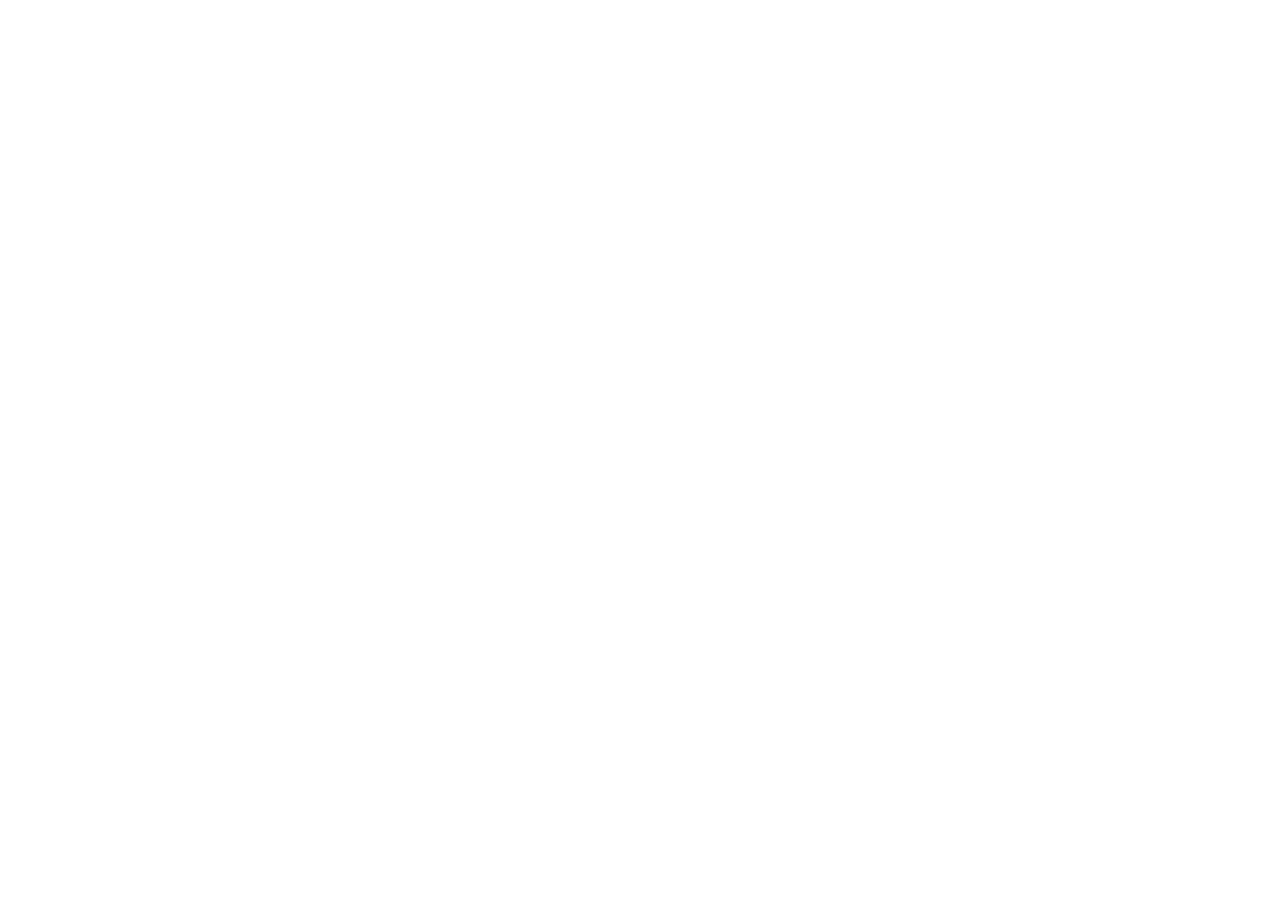
==== index.html @ 85d596b1 "initial setup" ====
<!doctype html>
<html lang="en">
  <head>
	<meta charset="UTF-8">
	<meta name="viewport" content="width=device-width, initial-scale=1, maximum-scale=1, user-scalable=no">
    <title>Landing Page</title>
	<link rel="stylesheet" href="css/bootstrap.min.css">
	<link rel="stylesheet" href="css/font-awesome.min.css">
	<link rel="stylesheet" href="css/style.css">
  </head>
  <body>


    <script src="js/jquery.min.js"></script>
    <script src="js/bootstrap.min.js"></script>
    <script src="js/custom.js"></script>
  </body>
</html>
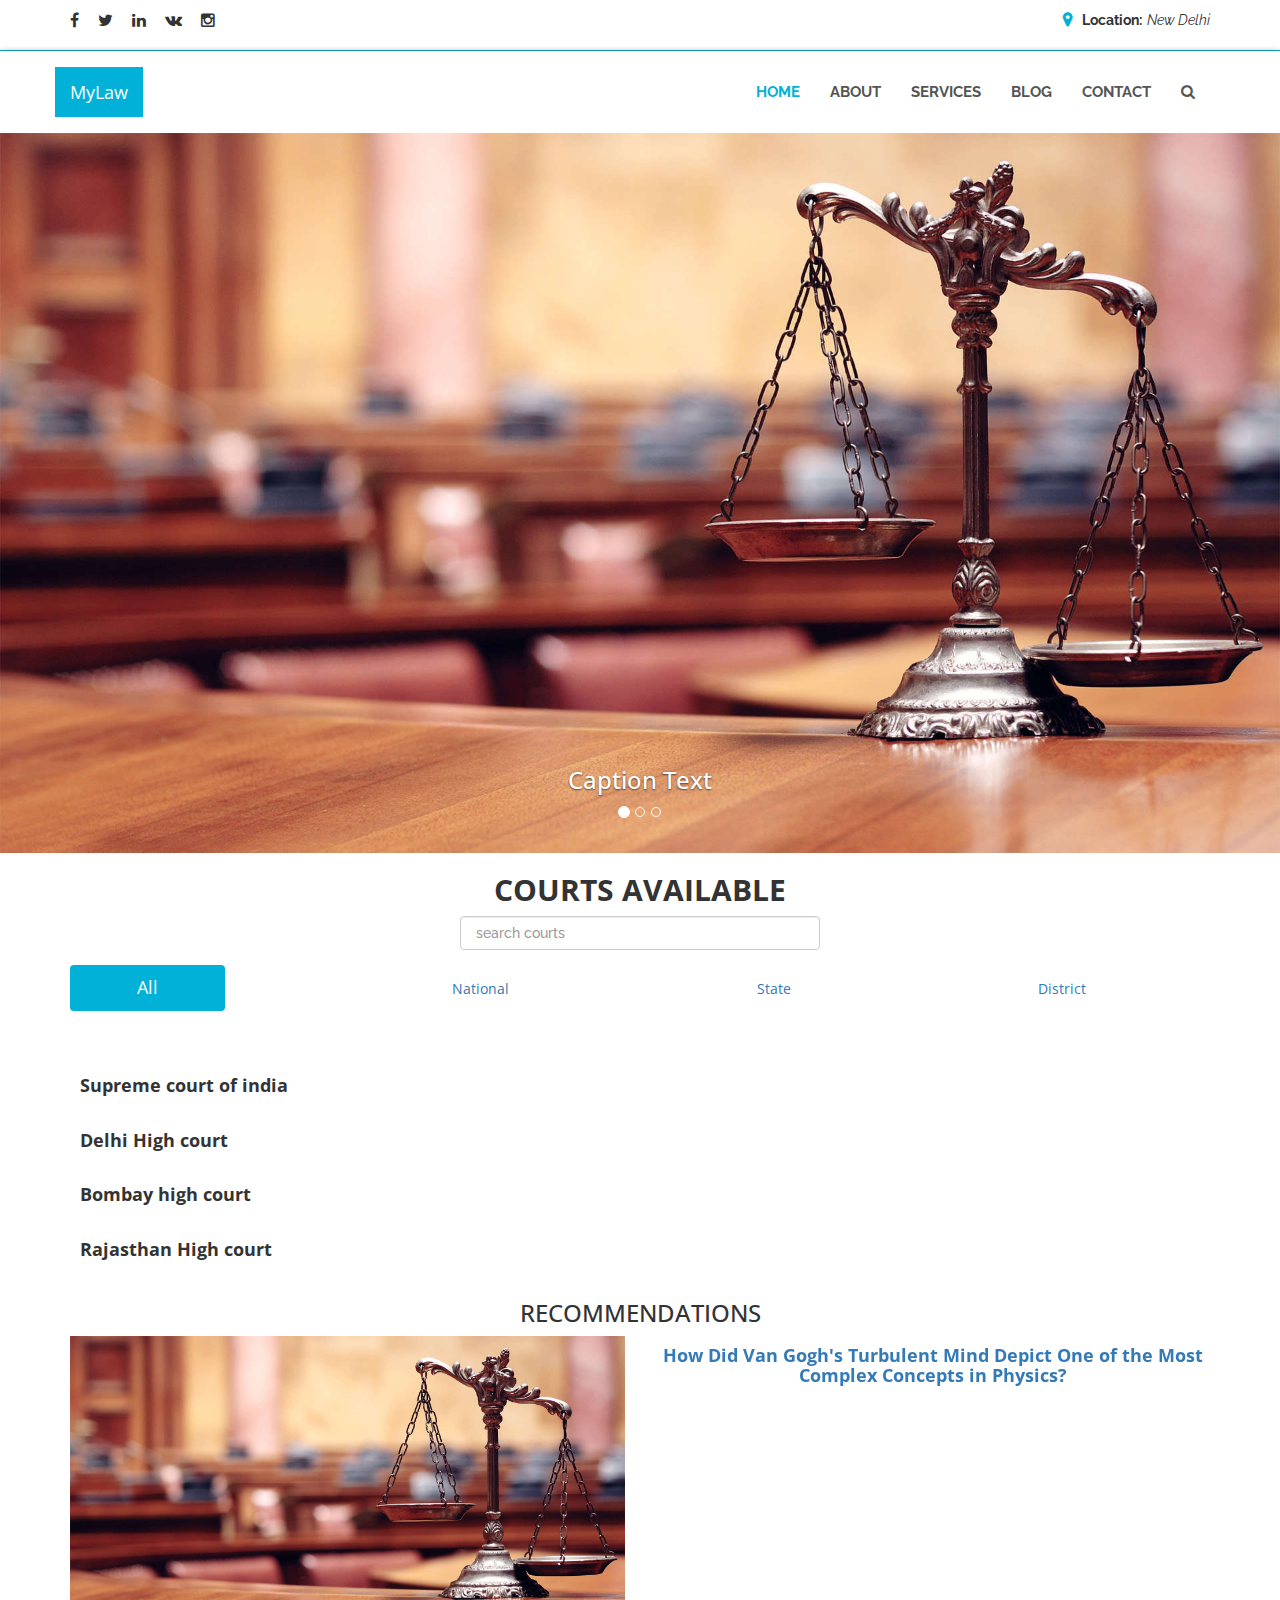
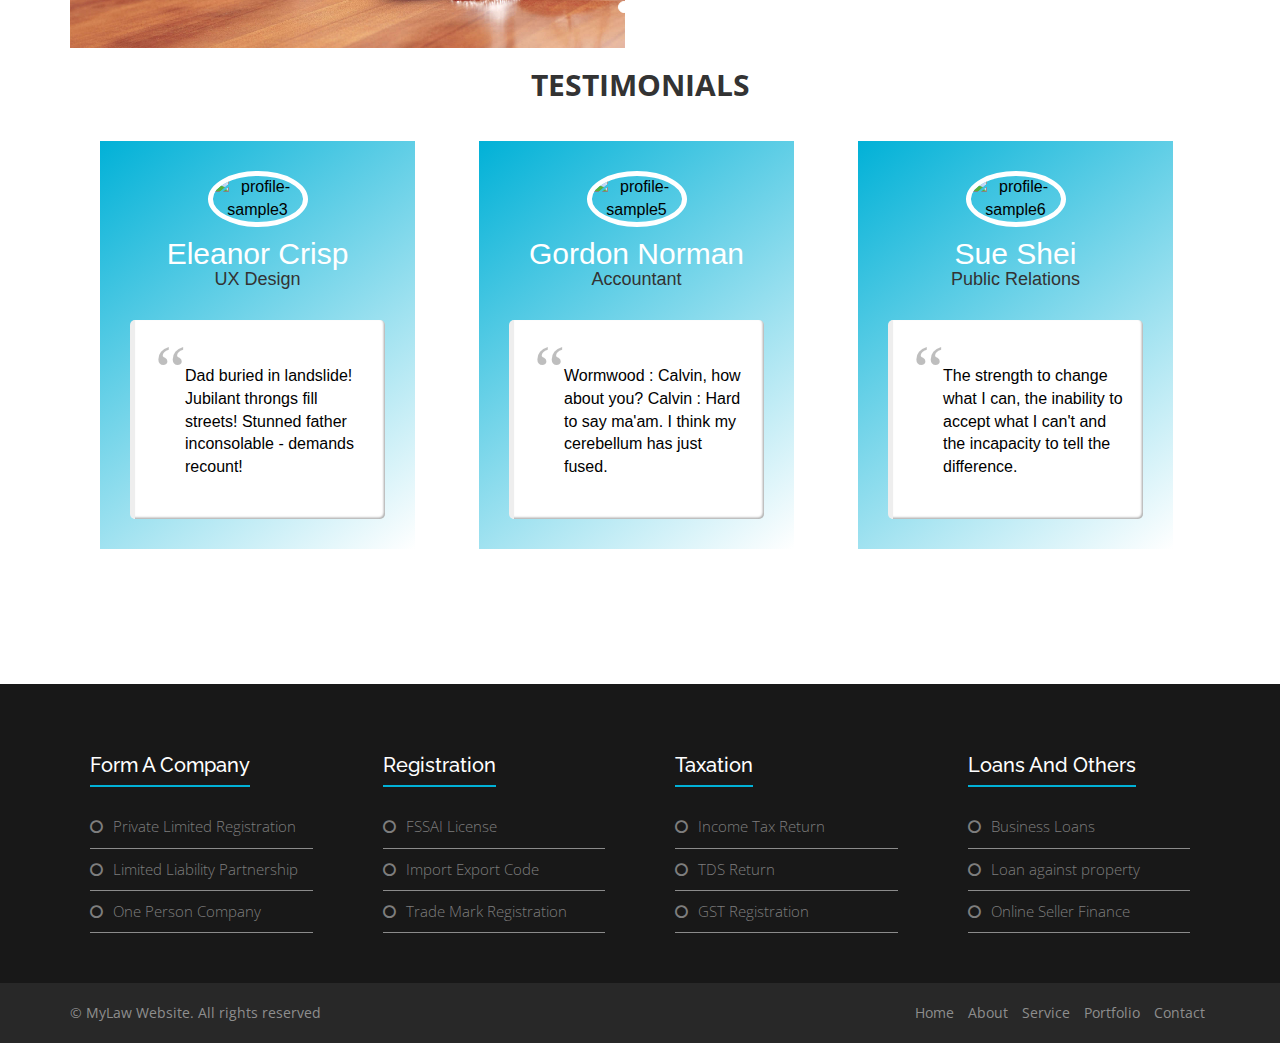
==== commit 41d92332: "first commit" ====
--- a/index.html
+++ b/index.html
@@ -3,16 +3,376 @@
   <head>
 	<meta charset="UTF-8">
 	<meta name="viewport" content="width=device-width, initial-scale=1, maximum-scale=1, user-scalable=no">
-    <title>Landing Page</title>
+    <title>Home Page</title>
+    <link href="https://fonts.googleapis.com/css?family=Josefin+Sans|Open+Sans|Raleway" rel="stylesheet">
+
 	<link rel="stylesheet" href="css/bootstrap.min.css">
+    
 	<link rel="stylesheet" href="css/font-awesome.min.css">
-	<link rel="stylesheet" href="css/style.css">
+
+    <link rel="stylesheet" href="css/blog-article-ionicons.css">
+       
+	<link rel="stylesheet" href="css/default.css">
+    <link rel="stylesheet" href="css/style.css">
   </head>
   <body>
-
-
-    <script src="js/jquery.min.js"></script>
-    <script src="js/bootstrap.min.js"></script>
-    <script src="js/custom.js"></script>
-  </body>
+  	<!--header-->
+    <header id="home">
+
+    		<section class="top-nav hidden-xs">
+    			<div class="container">
+    				<div class="row">
+    					<div class="col-md-6">
+    						<div class="top-left">
+
+    							<ul>
+    								<li><a href="#"><i class="fa fa-facebook" aria-hidden="true"></i></a></li>
+    								<li><a href="#"><i class="fa fa-twitter" aria-hidden="true"></i></a></li>
+    								<li><a href="#"><i class="fa fa-linkedin" aria-hidden="true"></i></a></li>
+    								<li><a href="#"><i class="fa fa-vk" aria-hidden="true"></i></a></li>
+    								<li><a href="#"><i class="fa fa-instagram" aria-hidden="true"></i></a></li>
+    							</ul>
+
+    						</div>
+    					</div>
+
+    					<div class="col-md-6">
+    						<div class="top-right">
+    							<p>Location:<span>New Delhi</span></p>
+    						</div>
+    					</div>
+
+    				</div>
+    			</div>
+    		</section>
+
+    		<!--main-nav-->
+
+    		<div id="main-nav">
+
+    			<nav class="navbar">
+    				<div class="container">
+
+    					<div class="navbar-header">
+    						<a href="index.html" class="navbar-brand">MyLaw</a>
+    						<button type="button" class="navbar-toggle collapsed" data-toggle="collapse" data-target="#ftheme">
+    							<span class="sr-only">Toggle</span>
+    							<span class="icon-bar"></span>
+    							<span class="icon-bar"></span>
+    							<span class="icon-bar"></span>
+    						</button>
+    					</div>
+
+    					<div class="navbar-collapse collapse" id="ftheme">
+
+    						<ul class="nav navbar-nav navbar-right">
+                                <li class="active"><a href="index.html">home</a></li>
+                                <li><a href="about-us.html">about</a></li>
+                                <li><a href="services.html">services</a></li>
+                                <li><a href="blog/index.html">blog</a></li>
+                                <li><a href="contactus.html">contact</a></li>
+    							<li class="hidden-sm hidden-xs">
+    								<a href="#" id="ss"><i class="fa fa-search" aria-hidden="true"></i></a>
+    							</li>
+    						</ul>
+
+    					</div>
+
+    					<div class="search-form">
+    						<form>
+    							<input type="text" id="s" size="40" placeholder="Search..." />
+    						</form>
+    					</div>
+
+    				</div>
+    			</nav>
+    		</div>
+
+    	</header>
+
+
+
+        <div id="carousel-example-generic" class="carousel slide" data-ride="carousel">
+  <!-- Indicators -->
+  <ol class="carousel-indicators">
+    <li data-target="#carousel-example-generic" data-slide-to="0" class="active"></li>
+    <li data-target="#carousel-example-generic" data-slide-to="1"></li>
+    <li data-target="#carousel-example-generic" data-slide-to="2"></li>
+  </ol>
+ 
+  <!-- Wrapper for slides -->
+  <div class="carousel-inner">
+    <div class="item active">
+      <img src="img/law1.jpg" alt="..." height="100vh">
+      <div class="carousel-caption">
+        <h3>Caption Text</h3>
+      </div>
+
+
+    </div>
+    <div class="item">
+      <img src="img/law2.jpg" alt="..." height="100vh">
+      <div class="carousel-caption">
+        <h3>Caption Text</h3>
+      </div>
+    </div>
+    <div class="item">
+      <img src="img/law3.jpg" alt="..." height="100vh" width="100%">
+      <div class="carousel-caption">
+        <h3>Caption Text</h3>
+      </div>
+    </div>
+  </div>
+ 
+  
+</div> <!-- Carousel -->
+
+
+<div id="co">
+        <div class="container">
+            <div class="c">
+            <div class="s center-text">
+    <h2><strong>COURTS AVAILABLE</strong></h2>
+</div>
+
+    <form action="" method="post" role="form" class="form search">
+        <div class="row">
+                      <div class="col-md-offset-4 col-md-4">
+                            <div class="form-group ">
+                                <input type="text" name="search" class="form-control" id="search" placeholder="search courts"  data-rule="minlen:4" data-msg="Please enter at least 4 chars" />
+                                <div class="validation"></div>
+                            </div>
+                        </div>
+                        </div>
+                    </form>
+            <ul class="nav nav-pills nav-justified">
+                <li class="active"><a href="#All" data-toggle="tab">All</a></li>
+                <li><a href="#National" data-toggle="tab">National</a></li>
+                <li><a href="#State" data-toggle="tab">State</a></li>
+                <li><a href="#District" data-toggle="tab">District</a></li>
+
+
+            </ul>
+
+            <div class="tab-content">
+                <div class="tab-pane fade in active"  id="All">
+                    <ul class="court-list">
+                        
+                        <li><h4><strong>Supreme court of  india</strong></h4></li>
+                    <li><h4><strong>Delhi High court</strong></h4></li>
+                    <li><h4><strong>Bombay high court</strong></h4></li>
+                    <li><h4><strong>Rajasthan High court</strong></h4></li>
+                
+                </ul>
+                </div>
+                <div class="tab-pane fade"  id="National">
+                    <ul class="court-list">
+                    <li><h4><strong>Armed Forces Tribunals</strong></h4></li>
+                    <li><h4><strong>Supreme Court of India</strong></h4></li>
+                    <li><h4><strong>NAtional Green Tribunal</strong></h4></li>
+                    <li><h4><strong>Central Administrative Tribinual</strong></h4></li>
+                </ul>
+
+                </div>
+                <div class="tab-pane fade"  id="State">
+                    <ul class="court-list">
+                        <li><h4><strong>Delhi high court</strong></h4></li>
+                        <li><h4><strong>bombay high court</strong></h4></li>
+                        <li><h4><strong>karnataka high court</strong></h4></li>
+                        <li><h4><strong>himachal pradesh high court</strong></h4></li> 
+                    </ul>
+                </div>
+                <div class="tab-pane fade"  id="District">
+                  <ul class="court-list">
+                      <li><h4><strong>Rohini</strong></h4></li>
+                      <li><h4><strong>Tes hazari</strong></h4></li>
+                      <li><h4><strong>Saket</strong></h4></li>
+                      <li><h4><strong>Dwarka</strong></h4></li>
+                  </ul>
+                  </ul>
+                </div>
+            </div>
+        </div>
+    </div>
+</div>
+
+
+
+ <section class="recomended-area1 section center-text">
+            <h3>RECOMMENDATIONS</h3>
+ <div id="carousel-example-generic" class="carousel slide" data-ride="carousel">
+  <!-- Indicators -->
+  <ol class="carousel-indicators">
+    <li data-target="#carousel-example-generic" data-slide-to="0" class="active"></li>
+    <li data-target="#carousel-example-generic" data-slide-to="1"></li>
+    <li data-target="#carousel-example-generic" data-slide-to="2"></li>
+  </ol>
+ 
+  <!-- Wrapper for slides -->
+  <div class="carousel-inner">
+    <div class="item active">
+      <!-- <img src="img/law1.jpg" alt="..." height="100"> -->
+      <div class="container">
+                <div class="row">
+                    <div class="col-md-6">
+                        
+                                <div class="blog-image1"><img src="img/law1.jpg"  class="img-responsive" alt=""></div>
+                                <!-- <a class="avatar" href="#"><img src="img/icons8-team-355979.jpg" alt="Profile Image"></a> -->
+                            </div>
+                                <div class="col-md-6">
+                                <div class="card1 post-style-1">
+
+                                <div class="blog-info">
+                                    <h4 class="title"><a href="#"><b>How Did Van Gogh's Turbulent Mind Depict One of the Most Complex
+                                        Concepts in Physics?</b></a>
+                                    </h4>
+                                </div>
+                            </div>
+                        </div>
+                    </div>
+                    
+                </div>
+            </div>
+      
+
+    <div class="item">
+      <!-- <img src="img/law2.jpg" alt="..." height="200"> -->
+      
+    </div>
+    <div class="item">
+      <!-- <img src="img/law3.jpg" alt="..." height="200"> -->
+      
+    </div>
+     </div>
+  
+ 
+  
+</div> <!-- Carousel -->
+
+
+</section>
+
+
+
+ <div id="test">
+ <div class="testimonial center-text">
+ <h2><strong>TESTIMONIALS</strong></h2>
+</div>
+<div class="flex">
+<div class="container">
+    
+    <figure class="snip1390">
+  <img src="https://s3-us-west-2.amazonaws.com/s.cdpn.io/331810/profile-sample3.jpg" alt="profile-sample3" class="profile" />
+  <figcaption>
+    <h2>Eleanor Crisp</h2>
+    <h4>UX Design</h4>
+    <blockquote>Dad buried in landslide! Jubilant throngs fill streets! Stunned father inconsolable - demands recount!</blockquote>
+  </figcaption>
+</figure>
+<figure class="snip1390 hover"><img src="https://s3-us-west-2.amazonaws.com/s.cdpn.io/331810/profile-sample5.jpg" alt="profile-sample5" class="profile" />
+  <figcaption>
+    <h2>Gordon Norman</h2>
+    <h4>Accountant</h4>
+    <blockquote>Wormwood : Calvin, how about you? Calvin : Hard to say ma'am. I think my cerebellum has just fused. </blockquote>
+  </figcaption>
+</figure>
+<figure class="snip1390"><img src="https://s3-us-west-2.amazonaws.com/s.cdpn.io/331810/profile-sample6.jpg" alt="profile-sample6" class="profile" />
+  <figcaption>
+    <h2>Sue Shei</h2>
+    <h4>Public Relations</h4>
+    <blockquote>The strength to change what I can, the inability to accept what I can't and the incapacity to tell the difference.</blockquote>
+  </figcaption>
+</figure>
+
+</div>
+</div>
+        </div>
+
+
+
+
+
+        <!--footeer-->
+        <div id="footer">
+            <div class="container">
+                <div class="row">
+                    <div class="col-md-3">
+                        <div class="footer-heading">
+                            <h3><span>form a company</span> </h3>
+                            <ul>
+                            <li><a href="#">Private Limited Registration</a></li>
+                            <li><a href="#">Limited Liability Partnership</a></li>
+                            <li><a href="#">One Person Company</a></li>
+                        </div>
+                    </div>
+                    <div class="col-md-3">
+                        <div class="footer-heading">
+                            <h3><span>Registration</span> </h3>
+                            <ul>
+                                <li><a href="#">FSSAI License</a></li>
+                                <li><a href="#">Import Export Code</a></li>
+                                <li><a href="#">Trade Mark Registration</a></li>
+                            </ul>
+                        </div>
+                    </div>
+                    <div class="col-md-3">
+                        <div class="footer-heading">
+                            <h3><span>Taxation</span> </h3>
+                            <ul>
+                                <li><a href="#">Income Tax Return</a></li>
+                                <li><a href="#">TDS Return</a></li>
+                                <li><a href="#">GST Registration</a></li>
+                            </ul>
+                        </div>
+                    </div>
+                    <div class="col-md-3">
+                        <div class="footer-heading">
+                            <h3><span>Loans and others</span> </h3>
+                            <ul>
+                                <li><a href="#">Business Loans</a></li>
+                                <li><a href="#">Loan against property</a></li>
+                                <li><a href="#">Online Seller Finance</a></li>
+                            </ul>
+                        </div>
+                    </div>
+                </div>
+            </div>
+        </div>
+        </div>
+        <!--bottom footer-->
+        <div id="bottom-footer" class="hidden-xs">
+            <div class="container">
+                <div class="row">
+                    <div class="col-md-4">
+                        <div class="footer-left">
+                            &copy; MyLaw Website. All rights reserved
+                            <div class="credits">
+                                <!--
+                                    All the links in the footer should remain intact.
+                                    You can delete the links only if you purchased the pro version.
+                                    Licensing information: https://bootstrapmade.com/license/
+                                    Purchase the pro version with working PHP/AJAX contact form: https://bootstrapmade.com/buy/?theme=MyBiz
+                                    -->
+                                <!--    Designed by <a href="https://bootstrapmade.com/">BootstrapMade</a>-->
+                            </div>
+                        </div>
+                    </div>
+                    <div class="col-md-8">
+                        <div class="footer-right">
+                            <ul class="list-unstyled list-inline pull-right">
+                                <li><a href="#home">Home</a></li>
+                                <li><a href="#about">About</a></li>
+                                <li><a href="#service">Service</a></li>
+                                <li><a href="#portfolo">Portfolio</a></li>
+                                <li><a href="#contact">Contact</a></li>
+                            </ul>
+                        </div>
+                    </div>
+                </div>
+            </div>
+        </div>
+        <script src="js/jquery.min.js"></script>
+        <script src="js/bootstrap.min.js"></script>
+        <script src="js/script.js"></script>
+    </body>
 </html>
--- a/css/default.css
+++ b/css/default.css
@@ -0,0 +1,1516 @@
+/*
+    Theme Name: MyBiz
+    Theme URL: https://bootstrapmade.com/mybiz-free-business-bootstrap-theme/
+    Author: BootstrapMade.com
+    Author URL: https://bootstrapmade.com
+*/
+
+/*General*/
+body {
+	font-family: 'Open Sans', sans-serif;
+	font-size: 14px;
+	font-size: normal;
+	font-smooth: always;
+	-webkit-font-smoothing: antialiased;
+	-moz-font-smoothing: antialiased;
+}
+
+a {
+	text-decoration: none;
+	-moz-transition: all linear .3s;
+	-webkit-transition: all linear .3s;
+	-o-transition: all linear .3s;
+	transition: all linear .3s;
+}
+
+a:hover {
+	text-decoration: none;
+}
+
+img {
+	max-width: 100%;
+}
+
+ul {
+	list-style: none;
+	padding: 0;
+	margin: 0;
+}
+
+input[type="text"],
+input[type="password"],
+input[type="email"],
+textarea {
+	font-family: 'Raleway', sans-serif;
+	font-size: 14px;
+	font-weight: 500;
+	color: #7e7e7e;
+	border-width: 1px;
+	border-style: solid;
+	padding: 0 15px;
+	-moz-box-sizing: border-box;
+	-webkit-box-sizing: border-box;
+	box-sizing: border-box;
+	-moz-transition: border linear .3s;
+	-webkit-transition: border linear .3s;
+	-o-transition: border linear .3s;
+	transition: border linear .3s;
+}
+
+textarea {
+	padding: 15px;
+}
+
+input[type="text"]:focus,
+input[type="password"]:focus,
+input[type="email"]:focus,
+textarea:focus {
+	background: rgba(62, 212, 255, 0.5);
+	border-color: #01b1d7 !important;
+	outline: none;
+	color: #333;
+}
+
+.btn {
+	font-family: 'Raleway', sans-serif;
+	font-size: 14px;
+	font-weight: 600;
+	width: 120px;
+	height: 40px;
+	-moz-border-radius: 0;
+	-webkit-border-radius: 0;
+	border-radius: 0;
+	-moz-transition: background .3s linear;
+	-webkit-transition: background .3s linear;
+	-o-transition: background .3s linear;
+	transition: background .3s linear;
+	color: #fff;
+	background-color: #01b1d7;
+}
+
+.btn:focus {
+	-moz-box-shadow: none;
+	-webkit-box-shadow: none;
+	box-shadow: none;
+	outline: none;
+}
+
+.cover {
+	position: absolute;
+    top: 0;
+    left: 0;
+    right: 0;
+    bottom: 0;
+    background-color: rgba(0, 0, 0, 0.8);
+    z-index: 2;
+}
+
+.container {
+	position: relative;
+	z-index: 3;
+}
+
+/*Header*/
+/*Top nav left*/
+.top-nav {
+	;
+	color: #333;
+	line-height: 40px;
+	border-bottom: 1px solid #01b1d7;
+}
+
+/*Top left Menu*/
+.top-left {
+	float: left;
+}
+
+.top-left ul >li {
+	display: inline-block;
+	margin-right: 15px;
+}
+
+.top-left a {
+	font-size: 16px;
+	color: #333;
+}
+
+.top-left a:hover {
+	color: #01b1d7;
+}
+
+/*Top Right Menu*/
+.top-right {
+	float: right;
+}
+
+.top-right p:before {
+	content: "\f041";
+	font-family: 'FontAwesome';
+	font-size: 16px;
+	color: #01b1d7;
+	margin-right: 10px;
+}
+
+.top-right p {
+	font-family: 'Raleway', sans-serif;
+	font-weight: 700;
+	font-size: 14px;
+}
+
+.top-right p > span {
+	margin-left: 5px;
+	font-style: italic;
+	font-weight: 400;
+}
+
+/*Nagivation*/
+#main-nav {
+	padding: 15px 0;
+}
+
+/*Affix*/
+#main-nav.affix {
+    position: fixed;
+    top: 0;
+    width: 100%;
+    background-color: rgba(255,255,255,0.9);
+    color: #fff;
+    z-index:10;
+	-moz-box-shadow: 0 1px 2px #ebebeb;
+	-webkit-box-shadow: 0 1px 2px #ebebeb;
+	box-shadow: 0 5px 5px rgba(0,0,0,.15);
+    transition: all 0.3s;
+}
+
+.navbar {
+	margin:0;
+}
+
+#main-nav .navbar-header a {
+	background-color: #01b1d7;
+	color: #fff;
+}
+/*Toggle Menu*/
+#main-nav .navbar-toggle {
+	background-color: #01b1d7;
+}
+
+#main-nav .navbar-toggle span {
+	background-color: #fff;
+}
+
+/*Main Menu*/
+#main-nav .navbar-right {
+	margin-top: 10px;
+}
+#main-nav .navbar-right li > a {
+	font-family: 'Raleway', sans-serif;
+	font-size: 15px;
+	font-weight: 700;
+	line-height: 30px;
+	color: #555;
+	padding-top: 0;
+	padding-bottom: 0;
+	text-transform: uppercase;
+}
+
+#main-nav .navbar-right li > a:focus {
+	color: #01b1d7;
+    background: none;
+    outline: none;
+}
+
+#main-nav .navbar-nav>li>a:hover,
+#main-nav .navbar-nav>li.active>a {
+	color: #01b1d7;
+    background: none;
+}
+
+/*Search Form*/
+.search-form {
+	padding: 10px;
+	position: absolute;
+	bottom: -76px;
+	right: 15px;
+	z-index: 3;
+	background: #fff;
+	visibility: hidden;
+	opacity: 0;
+	transition: opacity .5s linear;
+	-moz-box-shadow: 0 1px 2px #ebebeb;
+	-webkit-box-shadow: 0 1px 2px #ebebeb;
+	box-shadow: 0 1px 2px #ebebeb;
+}
+
+.search-form.visible {
+	visibility: visible;
+	opacity: 1;
+}
+
+.search-form input {
+	height: 40px;
+	width: 275px;
+	border-color: #e8e8e8;
+}
+
+/*Main Slider*/
+#slider {
+	margin: 0;
+	padding: 0;
+	position: relative;
+}
+
+.flexslider {
+	border: 0;
+}
+
+#slider.flexslider .slides > li img {
+
+}
+
+/*Slider Caption*/
+#slider .caption {
+	position: absolute;
+	width: 600px;
+	top: 50%;
+}
+
+#slider .caption h2 {
+	font-family: 'Josefin Sans', sans-serif;
+	font-weight: 700;
+	font-size: 48px;
+	text-transform: uppercase;
+}
+
+#slider .caption span {
+	padding: 0 10px;
+	background-color: #01b1d7;
+	color: #fff;
+}
+
+#slider .caption p {
+	font-family: 'Josefin Sans', sans-serif;
+	font-weight: 700;
+	font-size: 24px;
+	font-style: italic;
+	margin-top: 30px;
+	color: #01b1d7;
+}
+
+#slider .caption button {
+	font-family: 'Josefin Sans', sans-serif;
+	font-weight: 700;
+	font-size: 17px;
+	margin-top: 20px;
+	background-color: #01b1d7;
+	color: #fff;
+	border: 1px solid #fff;
+}
+
+#slider .caption button:hover {
+	background-color: #fff;
+    border: 1px solid #01b1d7;
+    transition: 0.3s;
+    color: #01b1d7;
+}
+
+
+/*Media*/
+@media screen and (min-width: 320px) and (max-width: 520px) {
+	#slider .caption {
+		position: absolute;
+		width: 400px;
+		top: 55%;
+	}
+
+	#slider .caption h2 {
+		font-size: 15px;
+	}
+
+	#slider .caption p {
+		font-size: 10px;
+		font-style: italic;
+		margin: 0;
+		padding: 0;
+		color: #01b1d7;
+	}
+
+	#slider .caption .btn {
+		width: 80px;
+	    height: 20px;
+		font-size: 10px;
+		margin-top: 5px;
+		padding: 0;
+	}
+}
+
+/*Media*/
+@media screen and (min-width: 521px) and (max-width: 980px) {
+	#slider .caption {
+		position: absolute;
+		width: 450px;
+		top: 50%;
+	}
+
+	#slider .caption h2 {
+		font-size: 24px;
+	}
+
+	#slider .caption p {
+		font-size: 16px;
+		font-style: italic;
+		margin-top: 15px;
+		color: #01b1d7;
+	}
+
+	#slider .caption .btn {
+		width: 110px;
+	    height: 30px;
+		font-size: 12px;
+		margin-top: 15px;
+
+	}
+}
+
+/*Control Nav*/
+#slider .flex-control-nav {
+	position: absolute;
+	display: inline;
+	z-index: 2;
+}
+
+#slider .flex-control-nav li {
+	margin: 5px;
+	display: inline-block;
+}
+
+#slider .flex-control-paging li a {
+	background: #fff;
+	width: 12px;
+	height: 12px;
+	border-radius: 50%;
+	border: 1px solid #01b1d7;
+}
+
+#slider .flex-control-paging li a:hover {
+	background: #01b1d7;
+}
+
+#slider .flex-control-paging li a.flex-active {
+	background: #01b1d7;
+	width: 12px;
+	height: 12px;
+}
+
+/*About*/
+#about {
+	padding: 80px;
+}
+
+#about .about-heading {
+	text-align: center;
+}
+
+#about .about-heading h2 {
+	font-family: 'Josefin Sans', sans-serif;
+	font-weight: 700;
+	font-size: 45px;
+	text-transform: uppercase;
+}
+
+#about .about-heading p {
+	margin-top: 20px;
+	line-height: 25px;
+	color: #8e8e8e;
+	margin-bottom: 50px;
+}
+
+#about .about-left {
+	position: relative;
+    z-index: 2;
+}
+#about .about-right{
+	position: relative;
+	z-index: 2;
+}
+
+#about .about-right:before {
+	content: "";
+    border: 8px solid #e5eef0;
+	width: 105%;
+    height: 100%;
+    position: absolute;
+    right: 0;
+    top: 0;
+}
+#about .about-left:before {
+	content: "";
+	border: 8px solid #e5eef0;
+	width: 105%;
+    height: 100%;
+    position: absolute;
+    left: 0;
+    top: 0;
+}
+
+#about .about-right {
+	position: relative;
+	padding: 0 80px 150px 80px;
+}
+#about .about-left{
+	position: relative;
+	padding: 0 80px 150px 80px;
+}
+
+#about .about-right-heading h1 {
+	font-family: 'Raleway', sans-serif;
+	font-weight: 700;
+	padding-top: 100px;
+	text-transform: uppercase;
+}
+#about .about-left-heading h1 {
+	font-family: 'Raleway', sans-serif;
+	font-weight: 700;
+	padding-top: 100px;
+	padding-right: 10px;
+	text-transform: uppercase;
+}
+#about .about-right-boot:before {
+	content: "\f080";
+	font-family: 'FontAwesome';
+	font-size: 45px;
+	padding: 65px 30px 0 0;
+	float: left;
+	color: #01b1d7;
+}
+#about .about-left-boot:before {
+	content: "\f080";
+	font-family: 'FontAwesome';
+	font-size: 45px;
+	padding: 65px 30px 0 0;
+	float: left;
+	color: #01b1d7;
+}
+
+#about .about-right-wrapper {
+    padding-left: 0 0 50px 78px;
+    position: relative;
+	left: 0;
+	top: 75px;
+}
+#about .about-left-wrapper {
+    padding-left: 0 0 50px 78px;
+    position: relative;
+	left: 0;
+	top: 75px;
+}
+
+#about .about-right-wrapper a {
+	font-family: 'Raleway', sans-serif;
+	font-weight: 700;
+	color: #282828;
+}
+#about .about-left-wrapper a {
+	font-family: 'Raleway', sans-serif;
+	font-weight: 700;
+	color: #282828;
+}
+
+#about .about-right-wrapper a:hover {
+	color: #01b1d7;
+}
+
+#about .about-right-wrapper p {
+	line-height: 28px;
+	margin-top: 20px;
+	color: #8e8e8e;
+}
+#about .about-left-wrapper a:hover {
+	color: #01b1d7;
+}
+
+#about .about-left-wrapper p {
+	line-height: 28px;
+	margin-top: 20px;
+	color: #8e8e8e;
+}
+
+#about .about-right-best:before {
+	content: "\f201";
+	font-family: 'FontAwesome';
+	font-size: 45px;
+	padding: 65px 30px 0 0;
+	float: left;
+	color: #01b1d7;
+}
+
+#about .about-right-support:before {
+	content: "\f025";
+	font-family: 'FontAwesome';
+	font-size: 45px;
+	padding: 65px 30px 0 0;
+	float: left;
+	color: #01b1d7;
+}
+#about .about-left-best:before {
+	content: "\f201";
+	font-family: 'FontAwesome';
+	font-size: 45px;
+	padding: 65px 30px 0 0;
+	float: left;
+	color: #01b1d7;
+}
+
+#about .about-left-support:before {
+	content: "\f025";
+	font-family: 'FontAwesome';
+	font-size: 45px;
+	padding: 65px 30px 0 0;
+	float: left;
+	color: #01b1d7;
+}
+
+/*Media*/
+@media screen and (min-width: 320px) and (max-width: 520px) {
+	#about {
+		padding: 0;
+	}
+
+	#about .about-heading h2 {
+		margin-top: 30px;
+		font-size: 27px;
+	}
+
+	#about .about-heading p {
+		margin-top: 20px;
+		font-size: 12px;
+		line-height: 20px;
+	}
+
+	#about .about-right:before {
+		content: "";
+	    border: 8px solid #e5eef0;
+		width: 100%;
+	    height: 100%;
+	}
+
+	#about .about-right {
+		position: relative;
+		padding: 30px;
+		margin-top: 20px;
+	}
+
+	#about .about-right-heading h1 {
+		padding-top: 20px;
+		font-size: 25px;
+		text-align: center;
+	}
+
+	#about .about-right-boot:before {
+		font-size: 30px;
+		padding: 20px 20px 0 0;
+	}
+
+	#about .about-right-wrapper {
+	    position: relative;
+		left: 0;
+		top: 35px;
+	}
+
+	#about .about-right-wrapper a > h3 {
+		font-size: 20px;
+	}
+
+	#about .about-right-wrapper p {
+		margin-top: 20px;
+		font-size: 13px;
+	}
+
+	#about .about-right-best {
+		margin-top: 40px;
+	}
+
+	#about .about-right-best:before {
+		font-size: 30px;
+		padding: 20px 20px 0 0;
+	}
+
+	#about .about-right-support {
+		margin-top: 40px;
+	}
+
+	#about .about-right-support:before {
+		font-size: 30px;
+		padding: 20px 20px 0 0;
+	}
+	#about .about-left:before {
+	    content: "";
+	    border: 8px solid #e5eef0;
+	    width: 100%;
+	    height: 100%;
+	}
+
+	#about .about-left {
+	    position: relative;
+	    padding: 30px;
+	    margin-top: 20px;
+	}
+
+	#about .about-left-heading h1 {
+	    padding-top: 20px;
+	    font-size: 25px;
+	    text-align: center;
+	}
+
+	#about .about-left-boot:before {
+	    font-size: 30px;
+	    padding: 20px 20px 0 0;
+	}
+
+	#about .about-left-wrapper {
+	    position: relative;
+	    left: 0;
+	    top: 35px;
+	}
+
+	#about .about-left-wrapper a > h3 {
+	    font-size: 20px;
+	}
+
+	#about .about-left-wrapper p {
+	    margin-top: 20px;
+	    font-size: 13px;
+	}
+
+	#about .about-left-best {
+	    margin-top: 40px;
+	}
+
+	#about .about-left-best:before {
+	    font-size: 30px;
+	    padding: 20px 20px 0 0;
+	}
+
+	#about .about-left-support {
+	    margin-top: 40px;
+	}
+
+	#about .about-left-support:before {
+	    font-size: 30px;
+	    padding: 20px 20px 0 0;
+	}
+}
+
+/*Media*/
+@media screen and (min-width: 521px) and (max-width: 980px) {
+	#about {
+		margin-top: 50px;
+		padding: 0;
+	}
+
+	#about .about-heading h2 {
+		margin-top: 30px;
+		font-size: 30px;
+	}
+
+	#about .about-heading p {
+		margin-top: 20px;
+		line-height: 20px;
+	}
+
+	#about .about-right:before {
+		content: "";
+	    border: 8px solid #e5eef0;
+		width: 100%;
+	    height: 100%;
+	}
+
+	#about .about-right {
+		position: relative;
+		padding: 30px;
+		margin-top: 20px;
+	}
+
+	#about .about-right-heading h1 {
+		padding-top: 20px;
+		font-size: 25px;
+		text-align: center;
+	}
+
+	#about .about-right-boot:before {
+		font-size: 30px;
+		padding: 20px 20px 0 0;
+	}
+
+	#about .about-right-wrapper {
+	    position: relative;
+		left: 0;
+		top: 35px;
+	}
+
+	#about .about-right-wrapper a > h3 {
+		font-size: 20px;
+	}
+
+	#about .about-right-wrapper p {
+		margin-top: 20px;
+		font-size: 13px;
+	}
+
+	#about .about-right-best {
+		margin-top: 40px;
+	}
+
+	#about .about-right-best:before {
+		font-size: 30px;
+		padding: 20px 20px 0 0;
+	}
+
+	#about .about-right-support {
+		margin-top: 40px;
+	}
+
+	#about .about-right-support:before {
+		font-size: 30px;
+		padding: 20px 20px 0 0;
+	}
+	#about .about-left:before {
+	    content: "";
+	    border: 8px solid #e5eef0;
+	    width: 100%;
+	    height: 100%;
+	}
+
+	#about .about-left {
+	    position: relative;
+	    padding: 30px;
+	    margin-top: 20px;
+	}
+
+	#about .about-left-heading h1 {
+	    padding-top: 20px;
+	    font-size: 25px;
+	    text-align: center;
+	}
+
+	#about .about-left-boot:before {
+	    font-size: 30px;
+	    padding: 20px 20px 0 0;
+	}
+
+	#about .about-left-wrapper {
+	    position: relative;
+	    left: 0;
+	    top: 35px;
+	}
+
+	#about .about-left-wrapper a > h3 {
+	    font-size: 20px;
+	}
+
+	#about .about-left-wrapper p {
+	    margin-top: 20px;
+	    font-size: 13px;
+	}
+
+	#about .about-left-best {
+	    margin-top: 40px;
+	}
+
+	#about .about-left-best:before {
+	    font-size: 30px;
+	    padding: 20px 20px 0 0;
+	}
+
+	#about .about-left-support {
+	    margin-top: 40px;
+	}
+
+	#about .about-left-support:before {
+	    font-size: 30px;
+	    padding: 20px 20px 0 0;
+	}
+
+}
+
+/*About bg*/
+#about-bg {
+	position: relative;
+	background-image: url(../images/about/about2.jpg);
+    background-position: center;
+    background-repeat: no-repeat;
+    background-size: cover;
+    margin-top: 100px;
+    text-transform: uppercase;
+    padding: 100px 0;
+    color: #fff;
+}
+
+.about-bg-heading {
+	font-family: 'Josefin', sans-serif;
+	font-weight: 900;
+	text-align: center;
+	line-height: 40px;
+	z-index: -2;
+}
+
+.about-bg-heading h1 {
+	font-size: 40px
+}
+
+.about-bg-heading p {
+	font-family: 'Raleway', sans-serif;
+	font-weight: 700;
+	font-weight: 400;
+	font-size: 16px;
+}
+
+.about-bg-wrapper {
+	color: #fff;
+	text-align: center;
+	margin-top: 30px;
+	z-index: -2;
+}
+
+#about-bg .about-bg-wrapper .count {
+	font-family: 'Raleway', sans-serif;
+	font-weight: 900;
+	font-size: 45px;
+	margin-right: 20px;
+	text-align: center;
+	float: left;
+	color: #01b1d7;
+}
+
+#about-bg .about-bg-wrapper p {
+	font-family: 'Raleway', sans-serif;
+	font-weight: 400;
+	font-size: 16px;
+	margin-top: 30px;
+	float: left;
+}
+
+/*Media*/
+@media screen and (min-width: 320px) and (max-width: 520px) {
+	.about-bg-heading h1 {
+		font-size: 28px;
+	}
+
+	.about-bg-wrapper {
+		margin-left: 25%;
+	}
+
+}
+
+/*Media*/
+@media screen and (min-width: 521px) and (max-width: 980px) {
+	.about-bg-heading h1 {
+		font-size: 30px;
+	}
+
+	.about-bg-wrapper {
+		margin-left: 35%;
+	}
+
+}
+
+/*Service*/
+#service {
+	margin-top: 100px;
+	background-attachment: scroll;
+    padding-bottom: 0px;
+    padding-top: 0px;
+}
+
+#service .col-md-6 {
+	padding: 0;
+
+}
+
+#service .service-heading {
+	text-align: center;
+}
+
+#service .service-heading h2 {
+	font-family: 'Josefin Sans', sans-serif;
+	font-weight: 700;
+	font-size: 45px;
+	text-transform: uppercase;
+}
+
+#service .service-heading p {
+	margin-top: 20px;
+	line-height: 25px;
+	color: black;
+	margin-bottom: 50px;
+}
+
+.services-style-one {
+	position: relative;
+}
+
+.services-style-one .outer-box {
+	position: relative;
+	background: #1c1c1c;
+}
+
+.services-style-one .services-column {
+	position: relative;
+	width: 50%;
+	float: left;
+	background: #f2f3f4;
+}
+
+.services-style-one .service-block {
+	position: relative;
+	margin-bottom: 40px;
+}
+
+.services-style-one .services-column .content-outer {
+	position: relative;
+	float: right;
+	max-width: 700px;
+	padding: 80px 20px 40px 40px;
+}
+
+.services-style-one .services-column .icon-box {
+	font-size: 36px;
+	margin-bottom: 15px;
+	line-height: 1px;
+	color: #01b1d7;
+}
+
+.services-style-one .services-column h4 {
+	font-size: 14px;
+	margin-bottom: 10px;
+	color: #1c1c1c;
+}
+
+.services-style-one .services-column .text {
+	font-size: 13px;
+	color: #5a5a5a;
+	max-width: 250px;
+}
+
+.services-style-one .content-column {
+	position: relative;
+	float: left;
+	width: 50%;
+	background: #1c1c1c;
+	text-align: right;
+}
+
+.services-style-one .content-column .content-box {
+	position: relative;
+	float:left;
+	padding: 170px 20px 100px 320px;
+	max-width: 700px;
+}
+
+.services-style-one .content-column .sec-title h2 {
+	color: #fff;
+}
+
+.services-style-one .content-column .sec-title h2 > span {
+	border-bottom: 2px solid #01b1d7;
+	padding-bottom: 5px;
+}
+
+.services-style-one .content-column .inner-box {
+	position: relative;
+}
+
+.services-style-one .content-column .text {
+	position: relative;
+	margin: 30px 0;
+	color: #999999;
+	line-height: 25px;
+}
+
+.inner-box button {
+	background-color: #01b1d7;
+	width: 120px;
+	height: 35px;
+	color: #fff;
+}
+
+.inner-box button:hover {
+	background-color: #fff;
+	color: #01b1d7;
+}
+
+/*Service Footer*/
+#service .service-footer {
+	background: #222222;
+	padding: 30px 0;
+}
+
+#service .service-footer-left h3 {
+	font-family: 'Raleway', sans-serif;
+	font-weight: 600;
+	font-size: 22px;
+	color: #fff;
+}
+
+#service .service-footer-left h3 > span {
+	color: #01b1d7;
+}
+
+#service .service-footer-left p {
+	font-size: 16px;
+	color: #9d9d9d;
+}
+
+#service .service-footer-right {
+	float: right;
+	line-height: 80px;
+}
+
+#service .service-footer-right button {
+	background-color: #01b1d7;
+	width: 180px;
+	height: 50px;
+	color: #fff;
+}
+
+#service .service-footer-right button:hover {
+	background-color: #fff;
+	color: #01b1d7;
+}
+
+/*Media*/
+@media screen and (min-width: 320px) and (max-width: 520px) {
+	#service {
+		margin-top: 50px;
+	}
+
+	#service .service-heading h2 {
+		font-size: 27px;
+	}
+
+	#service .service-heading p {
+		font-size: 13px;
+	}
+
+	.services-style-one .content-column .content-box {
+		padding: 200px 20px 100px 20px;
+	}
+}
+
+/*Media*/
+@media screen and (min-width: 521px) and (max-width: 980px) {
+	#service {
+		margin-top: 50px;
+	}
+
+	#service .service-heading h2 {
+		font-size: 30px;
+	}
+
+	.services-style-one .content-column .content-box {
+		padding: 200px 20px 100px 20px;
+	}
+}
+
+/*Portfolio*/
+#portfolio {
+	margin-top: 100px;
+}
+
+#portfolio .portfolio-heading {
+	text-align: center;
+}
+
+#portfolio .portfolio-heading h2 {
+	font-family: 'Josefin Sans', sans-serif;
+	font-weight: 700;
+	font-size: 45px;
+	text-transform: uppercase;
+}
+
+#portfolio .portfolio-heading p {
+	margin-top: 20px;
+	line-height: 25px;
+	color: #8e8e8e;
+	margin-bottom: 50px;
+}
+
+#portfolio .portfolio-thumbnail {
+	position: relative;
+}
+
+#portfolio .portfolio-thumbnail img {
+	width: 100%;
+	height:auto;
+}
+
+#portfolio .portfolio-thumbnail .col-md-3 {
+	padding: 0;
+}
+
+#portfolio .portfolio-thumbnail .caption {
+	position: absolute;
+	left: 0;
+	right: 0;
+	top: 0;
+	bottom: 0;
+	background-color: rgba(62, 212, 255, 0.7);
+	opacity: 0;
+	-moz-transition: opacity linear .3s;
+	-webkit-transition: opacity linear .3s;
+	-o-transition: opacity linear .3s;
+	transition: opacity linear .3s;
+}
+
+#portfolio .portfolio-thumbnail .item:hover > .caption {
+	opacity: 1;
+}
+
+#portfolio .caption i {
+	width: 45px;
+	height: 45px;
+	line-height: 45px;
+	text-align: center;
+	color: #01b1d7;
+	background-color: #fff;
+	position: absolute;
+	top: 45%;
+	left: 50%;
+	margin-top: -22px;
+	margin-left: -22px;
+	-moz-border-radius: 50%;
+	-webkit-border-radius: 50%;
+	border-radius: 50%;
+
+}
+
+#portfolio .caption p {
+	font-family: 'Raleway', sans-serif;
+	font-weight: 400;
+	text-align: center;
+	color: #fff;
+	position: absolute;
+	font-size: 17px;
+	text-transform: capitalize;
+	top: 55%;
+	left: 30%;
+	right: 30%;
+}
+
+/*Media*/
+@media screen and (min-width: 320px) and (max-width: 520px) {
+	#portfolio {
+		margin-top: 50px;
+	}
+
+	#portfolio .portfolio-heading h2 {
+		font-size: 27px;
+	}
+
+	#portfolio .portfolio-heading p {
+		font-size: 13px;
+	}
+}
+
+/*Media*/
+@media screen and (min-width: 521px) and (max-width: 980px) {
+	#portfolio {
+		margin-top: 50px;
+	}
+
+	#portfolio .portfolio-heading h2 {
+		font-size: 30px;
+	}
+
+}
+
+/*Contact*/
+#contact {
+	margin-top: 100px;
+}
+
+#contact .contact-heading {
+	text-align: center;
+}
+
+#contact .contact-heading h2 {
+	font-family: 'Josefin Sans', sans-serif;
+	font-weight: 700;
+	font-size: 36px;
+	text-transform: uppercase;
+}
+
+#contact .contact-heading p {
+	margin-top: 20px;
+	line-height: 25px;
+	color: #8e8e8e;
+	margin-bottom: 50px;
+}
+
+.validation {
+    color: red;
+    display:none;
+    margin: 0 0 20px;
+    font-weight:400;
+    font-size:13px;
+}
+
+#sendmessage {
+    color: green;
+    border:1px solid green;
+    display:none;
+    text-align:center;
+    padding:15px;
+    font-weight:600;
+    margin-bottom:15px;
+}
+
+#errormessage {
+    color: red;
+    display:none;
+    border:1px solid red;
+    text-align:center;
+    padding:15px;
+    font-weight:600;
+    margin-bottom:15px;
+}
+
+#sendmessage.show, #errormessage.show, .show {
+	display:block;
+}
+
+/*Get In Touch*/
+#get-touch1 {
+	margin-top: 100px;
+}
+
+#get-touch1 .get-touch-heading {
+	text-align: center;
+
+}
+
+#get-touch1 .get-touch-heading h2 {
+	font-family: 'Josefin Sans', sans-serif;
+	font-weight: 700;
+	font-size: 36px;
+	text-transform: uppercase;
+}
+
+#get-touch1 .get-touch-heading p {
+	margin-top: 20px;
+	line-height: 25px;
+	color: #8e8e8e;
+	margin-bottom: 50px;
+}
+
+#get-touch .content {
+	margin-top: 40px;
+}
+
+#get-touch .content .form input {
+	height: 50px;
+	width: 100%;
+	border-color: #ebebeb;
+}
+
+#get-touch .content .form textarea {
+	width: 100%;
+	height: 180px;
+	border-color: #ebebeb;
+	margin-top: 20px;
+}
+
+#get-touch .content .form .submit {
+	text-align: center;
+}
+
+#get-touch .content .form .submit .btn {
+	margin-top: 10px;
+	background-color: transparent;
+	color: #7e7e7e;
+	border-color: #01b1d7;
+}
+
+#get-touch .content .form .submit .btn:hover {
+	background-color: #01b1d7;
+	color: #fff;
+}
+
+
+/*Map*/
+#map{
+    position:relative;
+    margin-top:0px;
+    height: 330px;
+    width: 50%;
+
+
+}
+
+/*Client*/
+#client {
+	margin-top: 100px;
+	text-align: center;
+}
+
+#client .col-md-2 {
+	height: 100px;
+}
+
+#client span {
+	height: 100%;
+	display: inline-block;
+	vertical-align: middle;
+}
+
+#client img {
+	max-height: 100px;
+	vertical-align: middle;
+}
+
+/*Media*/
+@media screen and (min-width: 320px) and (max-width: 520px) {
+	#contact {
+		margin-top: 50px;
+	}
+
+	#contact .contact-heading h2 {
+		font-size: 27px;
+	}
+
+	#contact .contact-heading p {
+		font-size: 13px;
+	}
+}
+
+/*Media*/
+@media screen and (min-width: 521px) and (max-width: 980px) {
+	#contact {
+		margin-top: 50px;
+	}
+
+	#contact .contact-heading h2 {
+		font-size: 30px;
+	}
+
+}
+.content-wrapper{
+    width: 80%;
+    margin: 4% 10% 5% 10%;
+}
+
+.content-wrapper img{
+    width: 100%;
+}
+
+.text-wrapper{
+    width: 100%;
+    position: relative;
+    margin-top: -40%;
+}
+
+.text-wrapper h1{
+    text-align: center;
+    color: black;
+    font-size: 8vw;
+    font-family: 'Raleway', sans-serif;
+    text-transform: uppercase;
+
+}
+.text-wrapper h3{
+    text-align: left;
+    color: black;
+    font-size: 20px;
+    font-family: 'Raleway', sans-serif;
+
+
+}
+
+
+/*Footer*/
+#footer {
+	margin-top: 100px;
+	background-color: #181818;
+	padding: 50px 0;
+}
+
+#footer .footer-heading {
+	font-family: 'Raleway', sans-serif;
+	font-weight: 700;
+	padding: 0 20px;
+	color: #fff;
+}
+
+#footer .footer-heading h3 {
+	font-size: 20px;
+	text-transform: capitalize;
+}
+
+#footer .footer-heading span {
+	border-bottom: 2px solid #01b1d7;
+	padding-bottom: 8px;
+}
+
+#footer .footer-heading p {
+	font-family: 'Open Sans', sans-serif;
+	word-spacing: 3px;
+	font-weight: 300;
+	margin-top: 40px;
+	color: #7e7e7e;
+}
+
+#footer .footer-heading ul {
+	list-style: none;
+	margin: 0;
+	padding: 0;
+	margin-top: 30px;
+}
+
+#footer .footer-heading li {
+	border-bottom: 1px solid #8b8b8b;
+	padding: 10px 0;
+}
+
+#footer .footer-heading ul > li > a:before {
+	content: "\f10c";
+	font-family: 'FontAwesome';
+	padding-right: 10px;
+}
+
+#footer .footer-heading ul > li > a {
+	font-family: 'Open Sans', sans-serif;
+	font-weight: 300;
+	font-size: 15px;
+	padding-top: 9px;
+	padding-bottom: 9px;
+	color: #7e7e7e;
+}
+
+#footer .footer-heading ul > li > a:hover {
+	color: #01b1d7;
+}
+
+#footer .insta img {
+	float: left;
+	width: 100px;
+	height: 100px;
+}
+
+.credits a {
+    color: #fff;
+}
+
+/*Bottom Footer*/
+#bottom-footer {
+	background-color: #282828;
+	padding: 20px 0;
+	color: #8e8e8e;
+}
+
+#bottom-footer .footer-right ul > li > a {
+	color: #8e8e8e;
+}
+
+#bottom-footer .footer-right ul > li > a:hover {
+	color: #01b1d7;
+}
--- a/css/style.css
+++ b/css/style.css
@@ -0,0 +1,154 @@
+#main-nav {
+     box-shadow: 0 2px 6px #333;
+}
+ #main-nav.affix {
+     position: fixed;
+     top: 0;
+     width: 100%;
+     background-color: rgba(255,255,255,0.9);
+     color: #fff;
+     z-index:10;
+     -moz-box-shadow: 0 2px 6px #333;
+     -webkit-box-shadow: 0 2px 6px #333;
+     box-shadow: 0 2px 6px #333;
+     transition: all 0.5s;
+     display: inline;
+}
+ #service{
+     background-color: grey;
+     color: black;
+}
+ .footer-heading a {
+     display: inline;
+}
+ .footer-heading li {
+     display: block;
+}
+ #map{
+     width: 100%;
+}
+.court-list{
+     margin-top: 50px;
+
+}
+
+.court-list>li{
+     display: block;
+     line-height: 1.4em;
+     margin: 5px;
+     padding: 5px;
+     font-size: 1.2em;
+
+}
+
+.center-text{ text-align: center; } 
+
+
+
+
+
+@import url(https://fonts.googleapis.com/css?family=Roboto:300,400);
+@import url(https://maxcdn.bootstrapcdn.com/font-awesome/4.4.0/css/font-awesome.min.css);
+figure.snip1390 {
+  font-family: 'Roboto', Arial, sans-serif;
+  position: relative;
+  display: inline-block;
+  overflow: hidden;
+  margin: 30px;
+  min-width: 230px;
+  max-width: 315px;
+  width: 100%;
+  color: #000000;
+  text-align: center;
+  font-size: 16px;
+  background-color: #01b1d7;
+  background: -webkit-linear-gradient(left top,#01b1d7,white);
+  padding: 30px;
+  /*background-image: linear-gradient(-25deg, rgba(0, 0, 0, 0.2) 0%, rgba(255, 255, 255, 0.1) 100%);*/
+  -webkit-box-sizing: border-box;
+  box-sizing: border-box;
+}
+figure.snip1390 *,
+figure.snip1390 *:before,
+figure.snip1390 *:after {
+  -webkit-box-sizing: border-box;
+  box-sizing: border-box;
+  -webkit-transition: all 0.35s ease;
+  transition: all 0.35s ease;
+}
+figure.snip1390 figcaption {
+  width: 100%;
+}
+figure.snip1390 h2,
+figure.snip1390 h4,
+figure.snip1390 blockquote {
+  margin: 0;
+}
+figure.snip1390 h2,
+figure.snip1390 h4 {
+  font-weight: 300;
+}
+figure.snip1390 h2 {
+  color: #ffffff;
+}
+figure.snip1390 h4 {
+  color: #333;
+}
+figure.snip1390 blockquote {
+  font-size: 1em;
+  padding: 45px 20px 40px 50px;
+  margin-top: 30px;
+  background-color: #ffffff;
+  border-radius: 5px;
+  box-shadow: inset -1.4px -1.4px 2px rgba(0, 0, 0, 0.3);
+  text-align: left;
+  position: relative;
+}
+figure.snip1390 blockquote:before {
+  font-family: 'FontAwesome';
+  content: "\201C";
+  position: absolute;
+  font-size: 70px;
+  opacity: 0.25;
+  font-style: normal;
+  top: 0px;
+  left: 20px;
+}
+figure.snip1390 .profile {
+  width: 100px;
+  border-radius: 50%;
+  display: inline-block;
+  /*box-shadow: 3px 3px 20px rgba(0, 0, 0, 0.4);*/
+  margin-bottom: 10px;
+  border: solid 5px white;
+}
+/* Demo purposes only */
+.flex-container {
+  -webkit-justify-content: center; /* Safari */
+  justify-content:         center;
+  -webkit-justify-content: space-between; /* Safari */
+  justify-content:         space-between;
+}
+
+@media screen and (min-width: 320px) and (max-width: 520px) {
+     figure.snip1390
+     {
+          margin-left: 50px;
+          
+     }
+     .testimonial body{
+          background: green;
+     }
+}
+
+.nav-pills>li.active>a, .nav-pills>li.active>a:focus, .nav-pills>li.active>a:hover
+{
+     background-color: #01b1d7;
+     font-size: 18px;
+     padding: 10px;
+     width: 60%;
+}
+/*.nav>li>a:focus, .nav>li>a:hover
+{
+     width: 60%;
+}*/
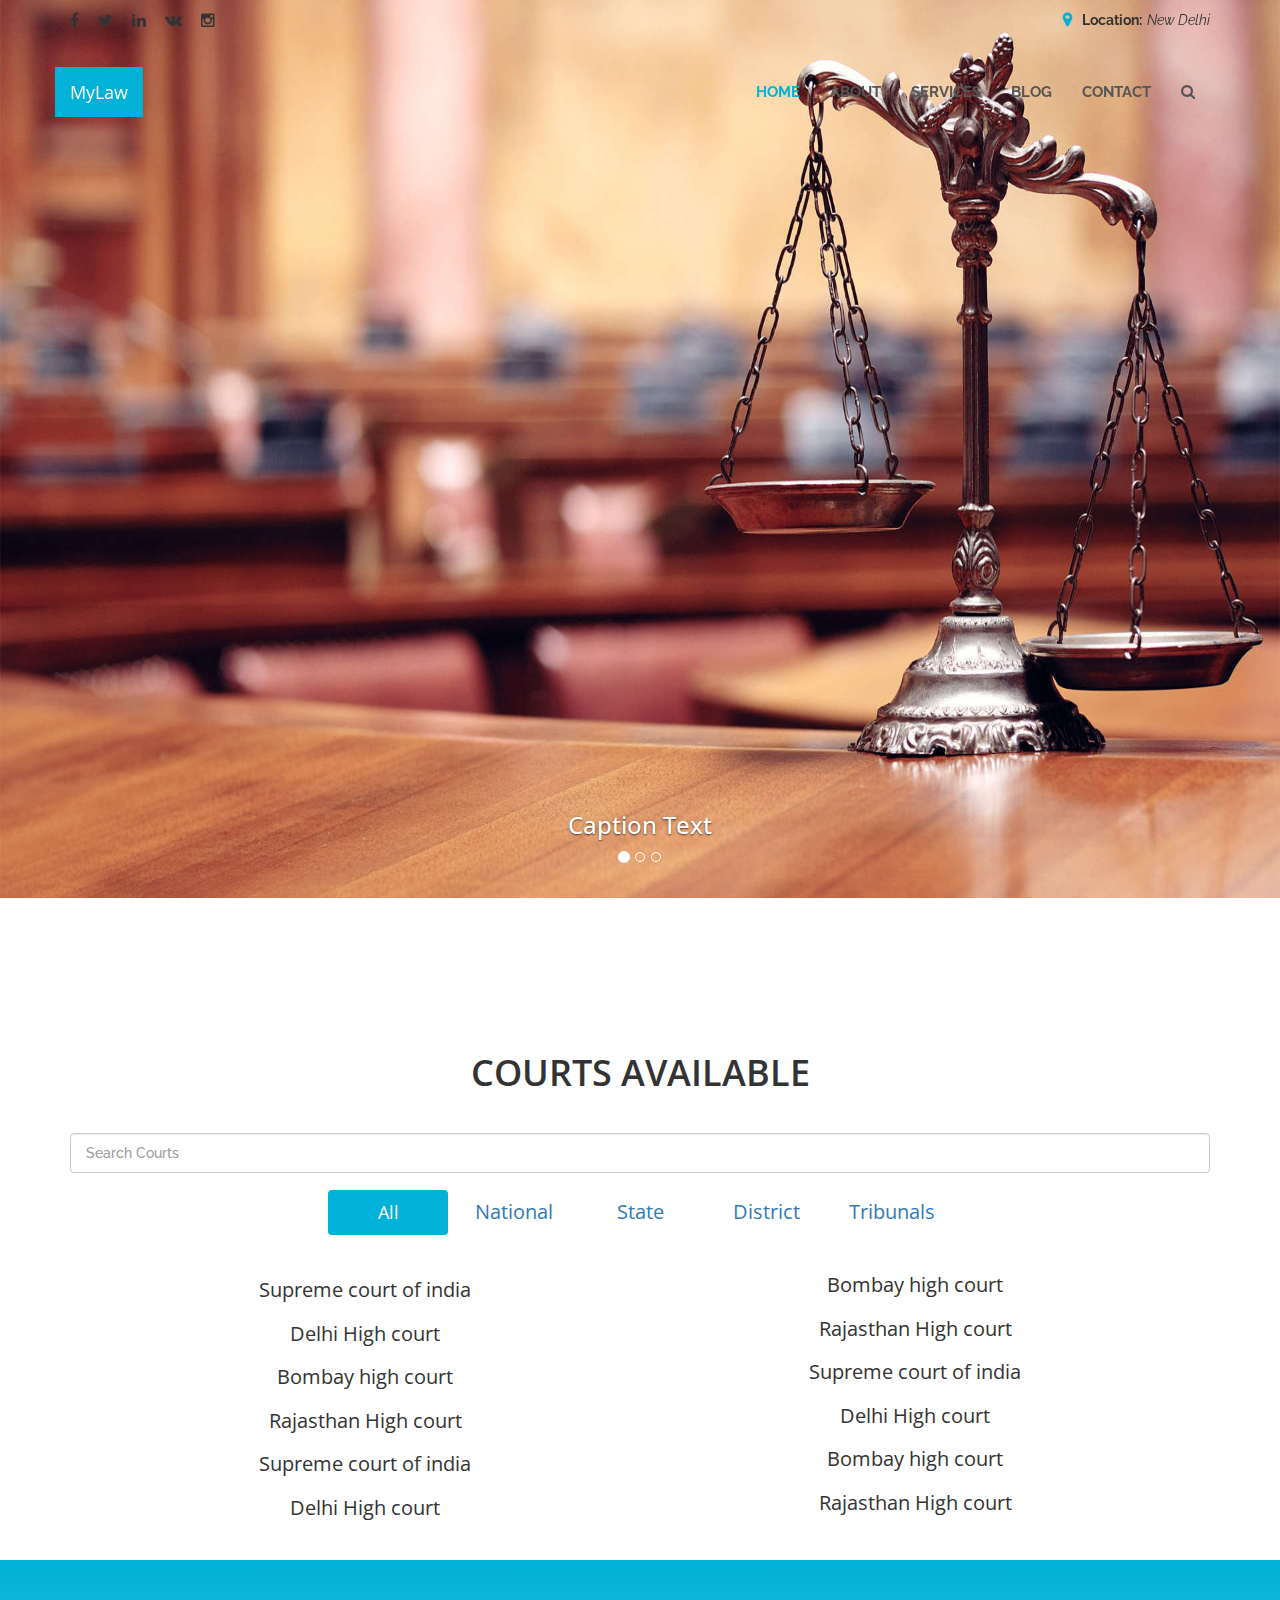
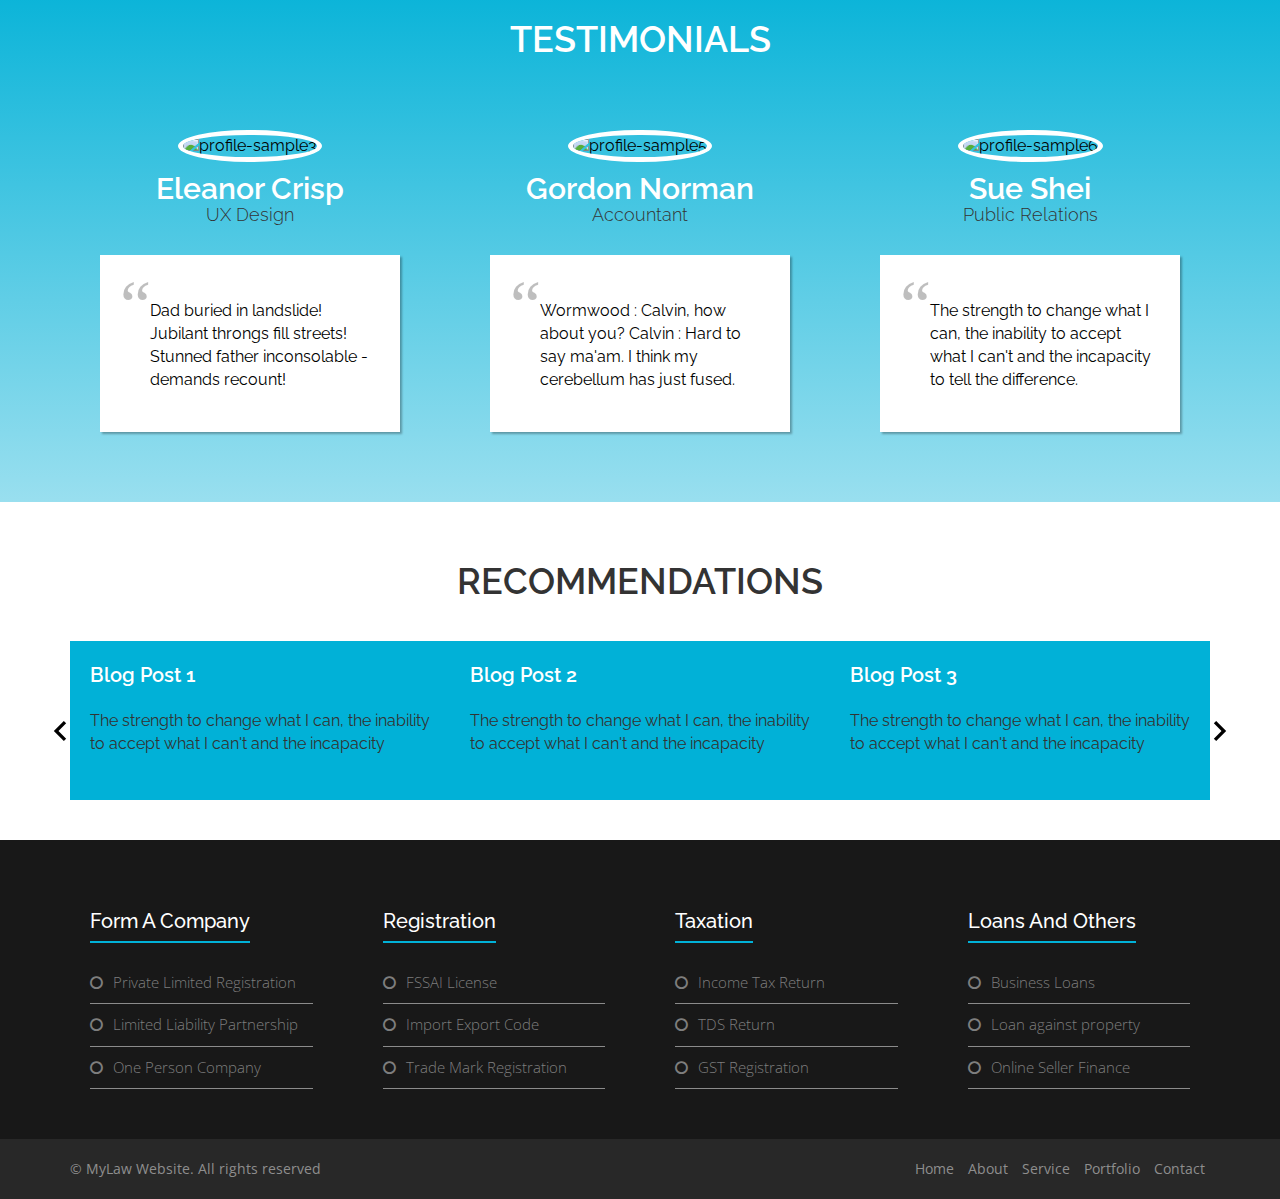
==== commit 5a6eed05: "landing and 404" ====
--- a/index.html
+++ b/index.html
@@ -1,378 +1,338 @@
 <!doctype html>
 <html lang="en">
-  <head>
-	<meta charset="UTF-8">
-	<meta name="viewport" content="width=device-width, initial-scale=1, maximum-scale=1, user-scalable=no">
-    <title>Home Page</title>
-    <link href="https://fonts.googleapis.com/css?family=Josefin+Sans|Open+Sans|Raleway" rel="stylesheet">
-
-	<link rel="stylesheet" href="css/bootstrap.min.css">
-    
-	<link rel="stylesheet" href="css/font-awesome.min.css">
-
-    <link rel="stylesheet" href="css/blog-article-ionicons.css">
-       
-	<link rel="stylesheet" href="css/default.css">
-    <link rel="stylesheet" href="css/style.css">
-  </head>
-  <body>
-  	<!--header-->
-    <header id="home">
-
-    		<section class="top-nav hidden-xs">
-    			<div class="container">
-    				<div class="row">
-    					<div class="col-md-6">
-    						<div class="top-left">
-
-    							<ul>
-    								<li><a href="#"><i class="fa fa-facebook" aria-hidden="true"></i></a></li>
-    								<li><a href="#"><i class="fa fa-twitter" aria-hidden="true"></i></a></li>
-    								<li><a href="#"><i class="fa fa-linkedin" aria-hidden="true"></i></a></li>
-    								<li><a href="#"><i class="fa fa-vk" aria-hidden="true"></i></a></li>
-    								<li><a href="#"><i class="fa fa-instagram" aria-hidden="true"></i></a></li>
-    							</ul>
-
-    						</div>
-    					</div>
-
-    					<div class="col-md-6">
-    						<div class="top-right">
-    							<p>Location:<span>New Delhi</span></p>
-    						</div>
-    					</div>
-
-    				</div>
-    			</div>
-    		</section>
-
-    		<!--main-nav-->
-
-    		<div id="main-nav">
-
-    			<nav class="navbar">
-    				<div class="container">
-
-    					<div class="navbar-header">
-    						<a href="index.html" class="navbar-brand">MyLaw</a>
-    						<button type="button" class="navbar-toggle collapsed" data-toggle="collapse" data-target="#ftheme">
-    							<span class="sr-only">Toggle</span>
-    							<span class="icon-bar"></span>
-    							<span class="icon-bar"></span>
-    							<span class="icon-bar"></span>
-    						</button>
-    					</div>
-
-    					<div class="navbar-collapse collapse" id="ftheme">
-
-    						<ul class="nav navbar-nav navbar-right">
-                                <li class="active"><a href="index.html">home</a></li>
-                                <li><a href="about-us.html">about</a></li>
-                                <li><a href="services.html">services</a></li>
-                                <li><a href="blog/index.html">blog</a></li>
-                                <li><a href="contactus.html">contact</a></li>
-    							<li class="hidden-sm hidden-xs">
-    								<a href="#" id="ss"><i class="fa fa-search" aria-hidden="true"></i></a>
-    							</li>
-    						</ul>
-
-    					</div>
-
-    					<div class="search-form">
-    						<form>
-    							<input type="text" id="s" size="40" placeholder="Search..." />
-    						</form>
-    					</div>
-
-    				</div>
-    			</nav>
-    		</div>
-
-    	</header>
-
-
-
-        <div id="carousel-example-generic" class="carousel slide" data-ride="carousel">
-  <!-- Indicators -->
-  <ol class="carousel-indicators">
-    <li data-target="#carousel-example-generic" data-slide-to="0" class="active"></li>
-    <li data-target="#carousel-example-generic" data-slide-to="1"></li>
-    <li data-target="#carousel-example-generic" data-slide-to="2"></li>
-  </ol>
- 
-  <!-- Wrapper for slides -->
-  <div class="carousel-inner">
-    <div class="item active">
-      <img src="img/law1.jpg" alt="..." height="100vh">
-      <div class="carousel-caption">
-        <h3>Caption Text</h3>
-      </div>
-
-
-    </div>
-    <div class="item">
-      <img src="img/law2.jpg" alt="..." height="100vh">
-      <div class="carousel-caption">
-        <h3>Caption Text</h3>
-      </div>
-    </div>
-    <div class="item">
-      <img src="img/law3.jpg" alt="..." height="100vh" width="100%">
-      <div class="carousel-caption">
-        <h3>Caption Text</h3>
-      </div>
-    </div>
-  </div>
- 
-  
-</div> <!-- Carousel -->
-
-
-<div id="co">
-        <div class="container">
-            <div class="c">
-            <div class="s center-text">
-    <h2><strong>COURTS AVAILABLE</strong></h2>
-</div>
-
-    <form action="" method="post" role="form" class="form search">
-        <div class="row">
-                      <div class="col-md-offset-4 col-md-4">
-                            <div class="form-group ">
-                                <input type="text" name="search" class="form-control" id="search" placeholder="search courts"  data-rule="minlen:4" data-msg="Please enter at least 4 chars" />
-                                <div class="validation"></div>
-                            </div>
-                        </div>
-                        </div>
-                    </form>
-            <ul class="nav nav-pills nav-justified">
-                <li class="active"><a href="#All" data-toggle="tab">All</a></li>
-                <li><a href="#National" data-toggle="tab">National</a></li>
-                <li><a href="#State" data-toggle="tab">State</a></li>
-                <li><a href="#District" data-toggle="tab">District</a></li>
-
-
-            </ul>
-
-            <div class="tab-content">
-                <div class="tab-pane fade in active"  id="All">
-                    <ul class="court-list">
-                        
-                        <li><h4><strong>Supreme court of  india</strong></h4></li>
-                    <li><h4><strong>Delhi High court</strong></h4></li>
-                    <li><h4><strong>Bombay high court</strong></h4></li>
-                    <li><h4><strong>Rajasthan High court</strong></h4></li>
-                
-                </ul>
-                </div>
-                <div class="tab-pane fade"  id="National">
-                    <ul class="court-list">
-                    <li><h4><strong>Armed Forces Tribunals</strong></h4></li>
-                    <li><h4><strong>Supreme Court of India</strong></h4></li>
-                    <li><h4><strong>NAtional Green Tribunal</strong></h4></li>
-                    <li><h4><strong>Central Administrative Tribinual</strong></h4></li>
-                </ul>
-
-                </div>
-                <div class="tab-pane fade"  id="State">
-                    <ul class="court-list">
-                        <li><h4><strong>Delhi high court</strong></h4></li>
-                        <li><h4><strong>bombay high court</strong></h4></li>
-                        <li><h4><strong>karnataka high court</strong></h4></li>
-                        <li><h4><strong>himachal pradesh high court</strong></h4></li> 
-                    </ul>
-                </div>
-                <div class="tab-pane fade"  id="District">
-                  <ul class="court-list">
-                      <li><h4><strong>Rohini</strong></h4></li>
-                      <li><h4><strong>Tes hazari</strong></h4></li>
-                      <li><h4><strong>Saket</strong></h4></li>
-                      <li><h4><strong>Dwarka</strong></h4></li>
-                  </ul>
-                  </ul>
-                </div>
-            </div>
-        </div>
-    </div>
-</div>
-
-
-
- <section class="recomended-area1 section center-text">
-            <h3>RECOMMENDATIONS</h3>
- <div id="carousel-example-generic" class="carousel slide" data-ride="carousel">
-  <!-- Indicators -->
-  <ol class="carousel-indicators">
-    <li data-target="#carousel-example-generic" data-slide-to="0" class="active"></li>
-    <li data-target="#carousel-example-generic" data-slide-to="1"></li>
-    <li data-target="#carousel-example-generic" data-slide-to="2"></li>
-  </ol>
- 
-  <!-- Wrapper for slides -->
-  <div class="carousel-inner">
-    <div class="item active">
-      <!-- <img src="img/law1.jpg" alt="..." height="100"> -->
-      <div class="container">
-                <div class="row">
-                    <div class="col-md-6">
-                        
-                                <div class="blog-image1"><img src="img/law1.jpg"  class="img-responsive" alt=""></div>
-                                <!-- <a class="avatar" href="#"><img src="img/icons8-team-355979.jpg" alt="Profile Image"></a> -->
-                            </div>
-                                <div class="col-md-6">
-                                <div class="card1 post-style-1">
-
-                                <div class="blog-info">
-                                    <h4 class="title"><a href="#"><b>How Did Van Gogh's Turbulent Mind Depict One of the Most Complex
-                                        Concepts in Physics?</b></a>
-                                    </h4>
-                                </div>
-                            </div>
-                        </div>
-                    </div>
-                    
-                </div>
-            </div>
-      
-
-    <div class="item">
-      <!-- <img src="img/law2.jpg" alt="..." height="200"> -->
-      
-    </div>
-    <div class="item">
-      <!-- <img src="img/law3.jpg" alt="..." height="200"> -->
-      
-    </div>
-     </div>
-  
- 
-  
-</div> <!-- Carousel -->
-
-
-</section>
-
-
-
- <div id="test">
- <div class="testimonial center-text">
- <h2><strong>TESTIMONIALS</strong></h2>
-</div>
-<div class="flex">
-<div class="container">
-    
-    <figure class="snip1390">
-  <img src="https://s3-us-west-2.amazonaws.com/s.cdpn.io/331810/profile-sample3.jpg" alt="profile-sample3" class="profile" />
-  <figcaption>
-    <h2>Eleanor Crisp</h2>
-    <h4>UX Design</h4>
-    <blockquote>Dad buried in landslide! Jubilant throngs fill streets! Stunned father inconsolable - demands recount!</blockquote>
-  </figcaption>
-</figure>
-<figure class="snip1390 hover"><img src="https://s3-us-west-2.amazonaws.com/s.cdpn.io/331810/profile-sample5.jpg" alt="profile-sample5" class="profile" />
-  <figcaption>
-    <h2>Gordon Norman</h2>
-    <h4>Accountant</h4>
-    <blockquote>Wormwood : Calvin, how about you? Calvin : Hard to say ma'am. I think my cerebellum has just fused. </blockquote>
-  </figcaption>
-</figure>
-<figure class="snip1390"><img src="https://s3-us-west-2.amazonaws.com/s.cdpn.io/331810/profile-sample6.jpg" alt="profile-sample6" class="profile" />
-  <figcaption>
-    <h2>Sue Shei</h2>
-    <h4>Public Relations</h4>
-    <blockquote>The strength to change what I can, the inability to accept what I can't and the incapacity to tell the difference.</blockquote>
-  </figcaption>
-</figure>
-
-</div>
-</div>
-        </div>
-
-
-
-
-
-        <!--footeer-->
-        <div id="footer">
-            <div class="container">
-                <div class="row">
-                    <div class="col-md-3">
-                        <div class="footer-heading">
-                            <h3><span>form a company</span> </h3>
-                            <ul>
-                            <li><a href="#">Private Limited Registration</a></li>
-                            <li><a href="#">Limited Liability Partnership</a></li>
-                            <li><a href="#">One Person Company</a></li>
-                        </div>
-                    </div>
-                    <div class="col-md-3">
-                        <div class="footer-heading">
-                            <h3><span>Registration</span> </h3>
-                            <ul>
-                                <li><a href="#">FSSAI License</a></li>
-                                <li><a href="#">Import Export Code</a></li>
-                                <li><a href="#">Trade Mark Registration</a></li>
-                            </ul>
-                        </div>
-                    </div>
-                    <div class="col-md-3">
-                        <div class="footer-heading">
-                            <h3><span>Taxation</span> </h3>
-                            <ul>
-                                <li><a href="#">Income Tax Return</a></li>
-                                <li><a href="#">TDS Return</a></li>
-                                <li><a href="#">GST Registration</a></li>
-                            </ul>
-                        </div>
-                    </div>
-                    <div class="col-md-3">
-                        <div class="footer-heading">
-                            <h3><span>Loans and others</span> </h3>
-                            <ul>
-                                <li><a href="#">Business Loans</a></li>
-                                <li><a href="#">Loan against property</a></li>
-                                <li><a href="#">Online Seller Finance</a></li>
-                            </ul>
-                        </div>
-                    </div>
-                </div>
-            </div>
-        </div>
-        </div>
-        <!--bottom footer-->
-        <div id="bottom-footer" class="hidden-xs">
-            <div class="container">
-                <div class="row">
-                    <div class="col-md-4">
-                        <div class="footer-left">
-                            &copy; MyLaw Website. All rights reserved
-                            <div class="credits">
-                                <!--
-                                    All the links in the footer should remain intact.
-                                    You can delete the links only if you purchased the pro version.
-                                    Licensing information: https://bootstrapmade.com/license/
-                                    Purchase the pro version with working PHP/AJAX contact form: https://bootstrapmade.com/buy/?theme=MyBiz
-                                    -->
-                                <!--    Designed by <a href="https://bootstrapmade.com/">BootstrapMade</a>-->
-                            </div>
-                        </div>
-                    </div>
-                    <div class="col-md-8">
-                        <div class="footer-right">
-                            <ul class="list-unstyled list-inline pull-right">
-                                <li><a href="#home">Home</a></li>
-                                <li><a href="#about">About</a></li>
-                                <li><a href="#service">Service</a></li>
-                                <li><a href="#portfolo">Portfolio</a></li>
-                                <li><a href="#contact">Contact</a></li>
-                            </ul>
-                        </div>
-                    </div>
-                </div>
-            </div>
-        </div>
-        <script src="js/jquery.min.js"></script>
-        <script src="js/bootstrap.min.js"></script>
-        <script src="js/script.js"></script>
-    </body>
+	<head>
+		<meta charset="UTF-8">
+		<meta name="viewport" content="width=device-width, initial-scale=1, maximum-scale=1, user-scalable=no">
+		<title>Home Page</title>
+		<link href="https://fonts.googleapis.com/css?family=Josefin+Sans|Open+Sans|Raleway" rel="stylesheet">
+		<link rel="stylesheet" href="css/bootstrap.min.css">
+		<link rel="stylesheet" href="css/font-awesome.min.css">
+		<link rel="stylesheet" href="css/blog-article-ionicons.css">
+		<link rel="stylesheet" href="css/default.css">
+		<link rel="stylesheet" href="css/style.css">
+	</head>
+	<body>
+		<!--header-->
+		<header id="home">
+			<section class="top-nav hidden-xs">
+				<div class="container">
+					<div class="row">
+						<div class="col-md-6">
+							<div class="top-left">
+								<ul>
+									<li><a href="#"><i class="fa fa-facebook" aria-hidden="true"></i></a></li>
+									<li><a href="#"><i class="fa fa-twitter" aria-hidden="true"></i></a></li>
+									<li><a href="#"><i class="fa fa-linkedin" aria-hidden="true"></i></a></li>
+									<li><a href="#"><i class="fa fa-vk" aria-hidden="true"></i></a></li>
+									<li><a href="#"><i class="fa fa-instagram" aria-hidden="true"></i></a></li>
+								</ul>
+							</div>
+						</div>
+						<div class="col-md-6">
+							<div class="top-right">
+								<p>Location:<span>New Delhi</span></p>
+							</div>
+						</div>
+					</div>
+				</div>
+			</section>
+			<!--main-nav-->
+			<div id="main-nav">
+				<nav class="navbar">
+					<div class="container">
+						<div class="navbar-header">
+							<a href="index.html" class="navbar-brand">MyLaw</a>
+							<button type="button" class="navbar-toggle collapsed" data-toggle="collapse" data-target="#ftheme">
+							<span class="sr-only">Toggle</span>
+							<span class="icon-bar"></span>
+							<span class="icon-bar"></span>
+							<span class="icon-bar"></span>
+							</button>
+						</div>
+						<div class="navbar-collapse collapse" id="ftheme">
+							<ul class="nav navbar-nav navbar-right">
+								<li class="active"><a href="index.html">home</a></li>
+								<li><a href="about-us.html">about</a></li>
+								<li><a href="services.html">services</a></li>
+								<li><a href="blog/index.html">blog</a></li>
+								<li><a href="contactus.html">contact</a></li>
+								<li class="hidden-sm hidden-xs">
+									<a href="#" id="ss"><i class="fa fa-search" aria-hidden="true"></i></a>
+								</li>
+							</ul>
+						</div>
+						<div class="search-form">
+							<form>
+								<input type="text" id="s" size="40" placeholder="Search..." />
+							</form>
+						</div>
+					</div>
+				</nav>
+			</div>
+		</header>
+		<div id="carousel-example-generic" class="carousel slide" data-ride="carousel">
+			<!-- Indicators -->
+			<ol class="carousel-indicators">
+				<li data-target="#carousel-example-generic" data-slide-to="0" class="active"></li>
+				<li data-target="#carousel-example-generic" data-slide-to="1"></li>
+				<li data-target="#carousel-example-generic" data-slide-to="2"></li>
+			</ol>
+			<!-- Wrapper for slides -->
+			<div class="carousel-inner">
+				<div class="item active">
+					<img src="img/law1.jpg">
+					<div class="carousel-caption">
+						<h3>Caption Text</h3>
+					</div>
+				</div>
+				<div class="item">
+					<img src="img/law2.jpg">
+					<div class="carousel-caption">
+						<h3>Caption Text</h3>
+					</div>
+				</div>
+				<div class="item">
+					<img src="img/law3.jpg">
+					<div class="carousel-caption">
+						<h3>Caption Text</h3>
+					</div>
+				</div>
+			</div>
+		</div>
+		<!-- Carousel -->
+		<section class="courts">
+			<h1>courts available</h1>
+			<div class="container">
+				<div class="row">
+					<div class="col-md-12">
+						<form action="" method="post" role="form" class="form search">
+							<div class="form-group ">
+								<input type="text" name="search" class="form-control" id="search" placeholder="Search Courts"  data-rule="minlen:4" data-msg="Please enter at least 4 chars" />
+								<div class="validation"></div>
+							</div>
+						</form>
+					</div>
+				</div>
+				<div class="row">
+					<div class="col-md-12">
+						<ul class="nav nav-pills">
+							<li class="active"><a data-toggle="pill" href="#allcourts">all</a></li>
+							<li><a data-toggle="pill" href="#nationalcourts">national</a></li>
+							<li><a data-toggle="pill" href="#statecourts">state</a></li>
+							<li><a data-toggle="pill" href="#districtcourts">district</a></li>
+							<li><a data-toggle="pill" href="#tribunals">tribunals</a></li>
+						</ul>
+						<div class="tab-content">
+							<div id="allcourts" class="tab-pane fade in active">
+								<ul class="court-list">
+									<li>
+										Supreme court of india
+									</li>
+									<li>
+										Delhi High court
+									</li>
+									<li>
+										Bombay high court
+									</li>
+									<li>
+										Rajasthan High court
+									</li>
+									<li>
+										Supreme court of india
+									</li>
+									<li>
+										Delhi High court
+									</li>
+									<li>
+										Bombay high court
+									</li>
+									<li>
+										Rajasthan High court
+									</li>
+									<li>
+										Supreme court of india
+									</li>
+									<li>
+										Delhi High court
+									</li>
+									<li>
+										Bombay high court
+									</li>
+									<li>
+										Rajasthan High court
+									</li>
+								</ul>
+							</div>
+							<div id="nationalcourts" class="tab-pane fade">
+								<h3>Menu 1</h3>
+								<p>Ut enim ad minim veniam, quis nostrud exercitation ullamco laboris nisi ut aliquip ex ea commodo consequat.</p>
+							</div>
+							<div id="statecourts" class="tab-pane fade">
+								<h3>Menu 2</h3>
+								<p>Sed ut perspiciatis unde omnis iste natus error sit voluptatem accusantium doloremque laudantium, totam rem aperiam.</p>
+							</div>
+							<div id="districtcourts" class="tab-pane fade">
+								<h3>Menu 3</h3>
+								<p>Eaque ipsa quae ab illo inventore veritatis et quasi architecto beatae vitae dicta sunt explicabo.</p>
+							</div>
+							<div id="tribunals" class="tab-pane fade">
+								<h3>Menu 3</h3>
+								<p>Eaque ipsa quae ab illo inventore veritatis et quasi architecto beatae vitae dicta sunt explicabo.</p>
+							</div>
+						</div>
+					</div>
+				</div>
+			</div>
+		</section>
+		<section class="testimonials">
+			<h1>TESTIMONIALS</h1>
+			<div class="container">
+				<div class="row">
+					<div class="col-md-4 col-sm-12 col-xs-12">
+						<figure class="snip">
+							<img src="https://s3-us-west-2.amazonaws.com/s.cdpn.io/331810/profile-sample3.jpg" alt="profile-sample3" class="profile" />
+							<figcaption>
+								<h2>Eleanor Crisp</h2>
+								<h4>UX Design</h4>
+								<blockquote>Dad buried in landslide! Jubilant throngs fill streets! Stunned father inconsolable - demands recount!</blockquote>
+							</figcaption>
+						</figure>
+					</div>
+					<div class="col-md-4 col-sm-12 col-xs-12">
+						<figure class="snip hover">
+							<img src="https://s3-us-west-2.amazonaws.com/s.cdpn.io/331810/profile-sample5.jpg" alt="profile-sample5" class="profile" />
+							<figcaption>
+								<h2>Gordon Norman</h2>
+								<h4>Accountant</h4>
+								<blockquote>Wormwood : Calvin, how about you? Calvin : Hard to say ma'am. I think my cerebellum has just fused. </blockquote>
+							</figcaption>
+						</figure>
+					</div>
+					<div class="col-md-4 col-sm-12 col-xs-12">
+						<figure class="snip">
+							<img src="https://s3-us-west-2.amazonaws.com/s.cdpn.io/331810/profile-sample6.jpg" alt="profile-sample6" class="profile" />
+							<figcaption>
+								<h2>Sue Shei</h2>
+								<h4>Public Relations</h4>
+								<blockquote>The strength to change what I can, the inability to accept what I can't and the incapacity to tell the difference.</blockquote>
+							</figcaption>
+						</figure>
+					</div>
+				</div>
+			</div>
+		</section>
+		<section class="recommendation">
+			<h1>recommendations</h1>
+			<div class="container">
+				<div class="row">
+					<div class="col-md-12 col-xs-8 col-xs-offset-2 col-md-offset-0">
+						<div class="rec-wrapper">
+							<span class="rec-arrow left"></span>
+							<div class="recent-post">
+								<div class="post-heading">Blog Post 1</div>
+								<div class="post-content">
+									The strength to change what I can, the inability to accept what I can't and the incapacity
+								</div>
+							</div>
+							<div class="recent-post">
+								<div class="post-heading">Blog Post 2</div>
+								<div class="post-content">
+									The strength to change what I can, the inability to accept what I can't and the incapacity
+								</div>
+							</div>
+							<div class="recent-post">
+								<div class="post-heading">Blog Post 3</div>
+								<div class="post-content">
+									The strength to change what I can, the inability to accept what I can't and the incapacity
+								</div>
+							</div>
+							<span class="rec-arrow right"></span>
+						</div>
+					</div>
+				</div>
+			</div>
+		</section>
+		<!--footeer-->
+		<div id="footer">
+			<div class="container">
+				<div class="row">
+					<div class="col-md-3">
+						<div class="footer-heading">
+							<h3><span>form a company</span> </h3>
+							<ul>
+							<li><a href="#">Private Limited Registration</a></li>
+							<li><a href="#">Limited Liability Partnership</a></li>
+							<li><a href="#">One Person Company</a></li>
+						</div>
+					</div>
+					<div class="col-md-3">
+						<div class="footer-heading">
+							<h3><span>Registration</span> </h3>
+							<ul>
+								<li><a href="#">FSSAI License</a></li>
+								<li><a href="#">Import Export Code</a></li>
+								<li><a href="#">Trade Mark Registration</a></li>
+							</ul>
+						</div>
+					</div>
+					<div class="col-md-3">
+						<div class="footer-heading">
+							<h3><span>Taxation</span> </h3>
+							<ul>
+								<li><a href="#">Income Tax Return</a></li>
+								<li><a href="#">TDS Return</a></li>
+								<li><a href="#">GST Registration</a></li>
+							</ul>
+						</div>
+					</div>
+					<div class="col-md-3">
+						<div class="footer-heading">
+							<h3><span>Loans and others</span> </h3>
+							<ul>
+								<li><a href="#">Business Loans</a></li>
+								<li><a href="#">Loan against property</a></li>
+								<li><a href="#">Online Seller Finance</a></li>
+							</ul>
+						</div>
+					</div>
+				</div>
+			</div>
+		</div>
+		</div>
+		<!--bottom footer-->
+		<div id="bottom-footer" class="hidden-xs">
+			<div class="container">
+				<div class="row">
+					<div class="col-md-4">
+						<div class="footer-left">
+							&copy; MyLaw Website. All rights reserved
+							<div class="credits">
+								<!--
+									All the links in the footer should remain intact.
+									You can delete the links only if you purchased the pro version.
+									Licensing information: https://bootstrapmade.com/license/
+									Purchase the pro version with working PHP/AJAX contact form: https://bootstrapmade.com/buy/?theme=MyBiz
+									-->
+								<!--    Designed by <a href="https://bootstrapmade.com/">BootstrapMade</a>-->
+							</div>
+						</div>
+					</div>
+					<div class="col-md-8">
+						<div class="footer-right">
+							<ul class="list-unstyled list-inline pull-right">
+								<li><a href="#home">Home</a></li>
+								<li><a href="#about">About</a></li>
+								<li><a href="#service">Service</a></li>
+								<li><a href="#portfolo">Portfolio</a></li>
+								<li><a href="#contact">Contact</a></li>
+							</ul>
+						</div>
+					</div>
+				</div>
+			</div>
+		</div>
+		<script src="js/jquery.min.js"></script>
+		<script src="js/bootstrap.min.js"></script>
+		<script src="js/script.js"></script>
+	</body>
 </html>
--- a/css/style.css
+++ b/css/style.css
@@ -1,154 +1,294 @@
 #main-nav {
-     box-shadow: 0 2px 6px #333;
-}
- #main-nav.affix {
-     position: fixed;
-     top: 0;
-     width: 100%;
-     background-color: rgba(255,255,255,0.9);
-     color: #fff;
-     z-index:10;
-     -moz-box-shadow: 0 2px 6px #333;
-     -webkit-box-shadow: 0 2px 6px #333;
-     box-shadow: 0 2px 6px #333;
-     transition: all 0.5s;
-     display: inline;
-}
- #service{
-     background-color: grey;
-     color: black;
-}
- .footer-heading a {
-     display: inline;
-}
- .footer-heading li {
-     display: block;
-}
- #map{
-     width: 100%;
-}
+    box-shadow: 0 2px 6px #333;
+}
+#main-nav.affix {
+    position: fixed;
+    top: 0;
+    width: 100%;
+    background-color: rgba(255,255,255,0.9);
+    color: #fff;
+    z-index:10;
+    -moz-box-shadow: 0 2px 6px #333;
+    -webkit-box-shadow: 0 2px 6px #333;
+    box-shadow: 0 2px 6px #333;
+    transition: all 0.5s;
+    display: inline;
+}
+#service{
+    background-color: grey;
+    color: black;
+}
+
+
+#footer{
+    margin: 0;
+}
+
+.footer-heading a {
+    display: inline;
+}
+.footer-heading li {
+    display: block;
+}
+#map{
+    width: 100%;
+}
+
+.form-control{
+    height: 40px;
+}
+
+.nav-pills {
+    text-align:center;
+}
+
+.nav-pills>li{
+    float: none;
+    display: inline-block;
+    zoom: 1;
+    font-size: 20px;
+    width: 120px;
+}
+
+.tab-pane{
+    text-align: center;
+    padding: 30px;
+}
+
 .court-list{
-     margin-top: 50px;
-
+    -moz-column-count: 2;
+    -moz-column-gap: 20px;
+    -webkit-column-count: 2;
+    -webkit-column-gap: 20px;
+    column-count: 2;
+    column-gap: 20px;
 }
 
 .court-list>li{
-     display: block;
-     line-height: 1.4em;
-     margin: 5px;
-     padding: 5px;
-     font-size: 1.2em;
-
-}
-
-.center-text{ text-align: center; } 
-
-
-
-
-
-@import url(https://fonts.googleapis.com/css?family=Roboto:300,400);
-@import url(https://maxcdn.bootstrapcdn.com/font-awesome/4.4.0/css/font-awesome.min.css);
-figure.snip1390 {
-  font-family: 'Roboto', Arial, sans-serif;
-  position: relative;
-  display: inline-block;
-  overflow: hidden;
-  margin: 30px;
-  min-width: 230px;
-  max-width: 315px;
-  width: 100%;
-  color: #000000;
-  text-align: center;
-  font-size: 16px;
-  background-color: #01b1d7;
-  background: -webkit-linear-gradient(left top,#01b1d7,white);
-  padding: 30px;
-  /*background-image: linear-gradient(-25deg, rgba(0, 0, 0, 0.2) 0%, rgba(255, 255, 255, 0.1) 100%);*/
-  -webkit-box-sizing: border-box;
-  box-sizing: border-box;
-}
-figure.snip1390 *,
-figure.snip1390 *:before,
-figure.snip1390 *:after {
-  -webkit-box-sizing: border-box;
-  box-sizing: border-box;
-  -webkit-transition: all 0.35s ease;
-  transition: all 0.35s ease;
-}
-figure.snip1390 figcaption {
-  width: 100%;
-}
-figure.snip1390 h2,
-figure.snip1390 h4,
-figure.snip1390 blockquote {
-  margin: 0;
-}
-figure.snip1390 h2,
-figure.snip1390 h4 {
-  font-weight: 300;
-}
-figure.snip1390 h2 {
-  color: #ffffff;
-}
-figure.snip1390 h4 {
-  color: #333;
-}
-figure.snip1390 blockquote {
-  font-size: 1em;
-  padding: 45px 20px 40px 50px;
-  margin-top: 30px;
-  background-color: #ffffff;
-  border-radius: 5px;
-  box-shadow: inset -1.4px -1.4px 2px rgba(0, 0, 0, 0.3);
-  text-align: left;
-  position: relative;
-}
-figure.snip1390 blockquote:before {
-  font-family: 'FontAwesome';
-  content: "\201C";
-  position: absolute;
-  font-size: 70px;
-  opacity: 0.25;
-  font-style: normal;
-  top: 0px;
-  left: 20px;
-}
-figure.snip1390 .profile {
-  width: 100px;
-  border-radius: 50%;
-  display: inline-block;
-  /*box-shadow: 3px 3px 20px rgba(0, 0, 0, 0.4);*/
-  margin-bottom: 10px;
-  border: solid 5px white;
-}
-/* Demo purposes only */
-.flex-container {
-  -webkit-justify-content: center; /* Safari */
-  justify-content:         center;
-  -webkit-justify-content: space-between; /* Safari */
-  justify-content:         space-between;
-}
-
-@media screen and (min-width: 320px) and (max-width: 520px) {
-     figure.snip1390
-     {
-          margin-left: 50px;
-          
-     }
-     .testimonial body{
-          background: green;
-     }
+    margin: 5px;
+    padding: 5px;
+    font-size: 20px;
+}
+
+.center-text{ text-align: center; }
+
+
+.testimonials{
+    padding: 40px 0;
+    font-family: 'Raleway';
+    background-color: #01b1d7;
+    background: -webkit-linear-gradient(top,#01b1d7, #99dfef);
+    color: #fff;
+}
+
+.courts>h1, .testimonials>h1, .recommendation>h1{
+    padding-bottom: 30px;
+    text-align: center;
+    font-weight: 600;
+    text-transform: uppercase;
+}
+
+.recommendation{
+    padding: 40px 0;
+    font-family: 'Raleway';
+}
+
+figure.snip {
+    /*position: relative;*/
+    display: inline-block;
+    /*overflow: hidden;*/
+    padding: 10px;
+    width: 100%;
+    color: #000000;
+    text-align: center;
+    font-size: 16px;
+    padding: 30px;
+
+}
+figure.snip *,
+figure.snip *:before,
+figure.snip *:after {
+    -webkit-box-sizing: border-box;
+    box-sizing: border-box;
+    -webkit-transition: all 0.35s ease;
+    transition: all 0.35s ease;
+}
+figure.snip figcaption {
+    width: 100%;
+}
+figure.snip h2,
+figure.snip h4,
+figure.snip blockquote {
+    margin: 0;
+}
+figure.snip h2,
+figure.snip h4 {
+    font-weight: 300;
+}
+figure.snip h2 {
+    color: #ffffff;
+    font-weight: 600;
+}
+figure.snip h4 {
+    color: #333;
+}
+figure.snip blockquote {
+    font-size: 1em;
+    padding: 45px 20px 40px 50px;
+    max-width: 400px;
+    margin: 30px auto 0;
+    background-color: #ffffff;
+    box-shadow: 2px 2px 2px rgba(0, 0, 0, 0.3);
+    text-align: left;
+    position: relative;
+    border: none;
+}
+figure.snip blockquote:before {
+    font-family: 'FontAwesome';
+    content: "\201C";
+    position: absolute;
+    font-size: 70px;
+    opacity: 0.25;
+    font-style: normal;
+    top: 0px;
+    left: 20px;
+}
+figure.snip .profile {
+    width: 100px;
+    border-radius: 50%;
+    margin-bottom: 10px;
+    border: solid 5px white;
+}
+
+
+.nav-pills>li{
+    text-transform: capitalize;
 }
 
 .nav-pills>li.active>a, .nav-pills>li.active>a:focus, .nav-pills>li.active>a:hover
 {
-     background-color: #01b1d7;
-     font-size: 18px;
-     padding: 10px;
-     width: 60%;
+    background-color: #01b1d7;
+    font-size: 18px;
+    padding: 10px;
 }
 /*.nav>li>a:focus, .nav>li>a:hover
 {
-     width: 60%;
+width: 60%;
 }*/
+
+.carousel{
+    top: -135px;
+}
+
+@media screen and (max-width: 768px){
+    .carousel{
+        top: -82px;
+    }
+}
+
+.carousel .item{
+    height: 100vh;
+    max-height: auto;
+}
+
+.carousel .item>img{
+    height: 100vh;
+    min-width: 100%;
+}
+
+.rec-arrow{
+    position: absolute;
+    background-image: url('../img/right-arrow-button.svg');
+    background-size: cover;
+    width: 20px;
+    height: 20px;
+    top: 50%;
+}
+
+.rec-arrow.left{
+    -moz-transform: scaleX(-1);
+    -o-transform: scaleX(-1);
+    -webkit-transform: scaleX(-1);
+    transform: scaleX(-1);
+    filter: FlipH;
+    -ms-filter: "FlipH";
+    left: -20px;
+}
+
+.rec-arrow.right{
+    right: -20px;
+}
+.rec-wrapper{
+    background-color: #01b1d7;
+    display: inline-flex;
+    position: relative;
+    justify-content: center;
+}
+
+@media screen and (max-width: 768px ){
+    .rec-wrapper{
+        flex-flow: column;
+    }
+}
+
+.recent-post{
+    padding: 10px;
+}
+
+.post-heading{
+    color: #fff;
+    font-size: 20px;
+    font-weight: 600;
+    padding: 10px;
+}
+
+.post-content{
+    font-size: 16px;
+    padding: 10px;
+    min-height: 90px;
+}
+
+
+.error {
+background-color: #01b1d7;
+color: #fff;
+font-size: 100%;
+line-height: 1.5;
+/*font-family: "Roboto", sans-serif;*/
+font-family: 'Raleway', sans-serif;
+padding: 30px 0px;
+}
+
+.error p {
+font-size: 2em;
+text-align: center;
+font-weight: 100;
+}
+
+.error h1 {
+text-align: center;
+font-size: 15em;
+font-weight: 100;
+}
+
+.error-button {
+margin-left: 500px;
+font-weight: 300;
+color: #fff;
+font-size: 1.2em;
+text-decoration: none;
+border: 1px solid #efefef;
+padding: .5em;
+border-radius: 3px;
+float: left;
+/*margin: 6em 0 0 -155px;*/
+margin: 30px 0 0 -120px;
+left: 50%;
+position: relative;
+transition: all .3s linear;
+}
+
+.error-button:hover {
+background-color: #01b1d7;
+color: #fff;
+}
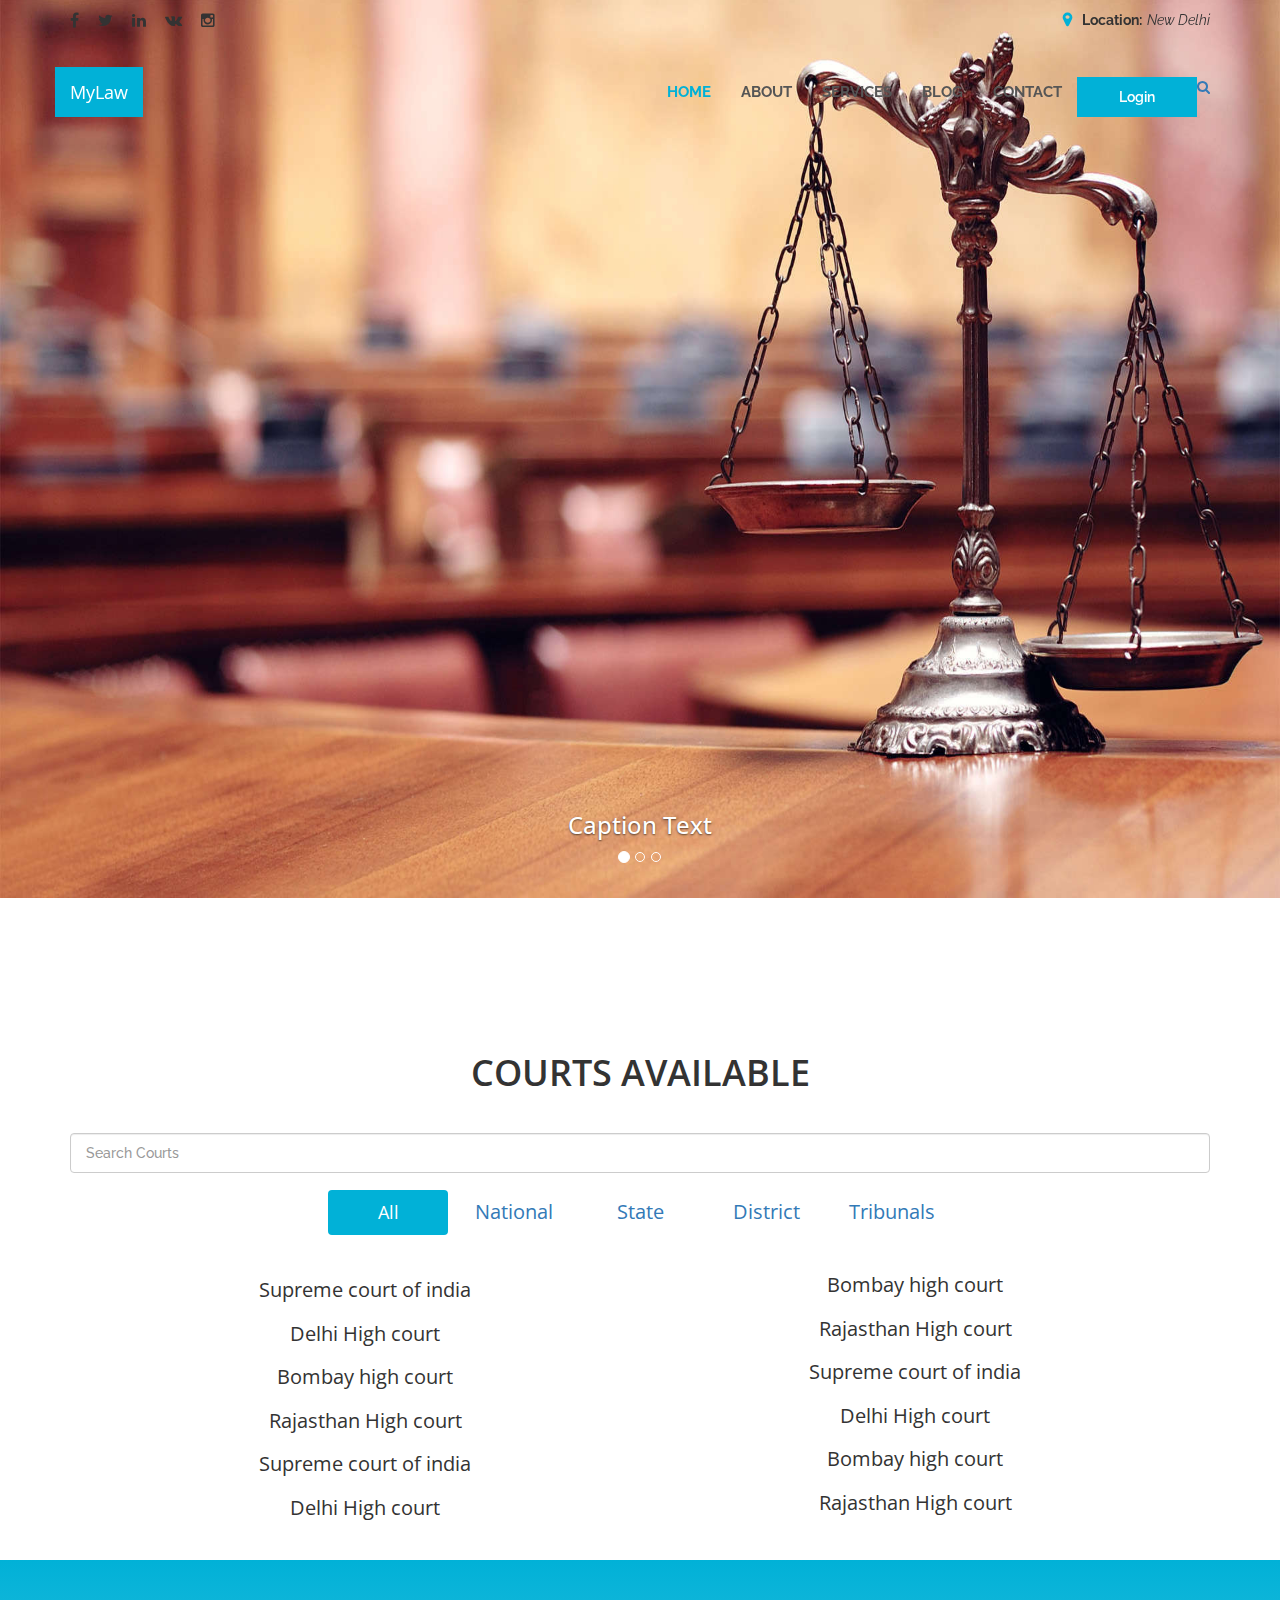
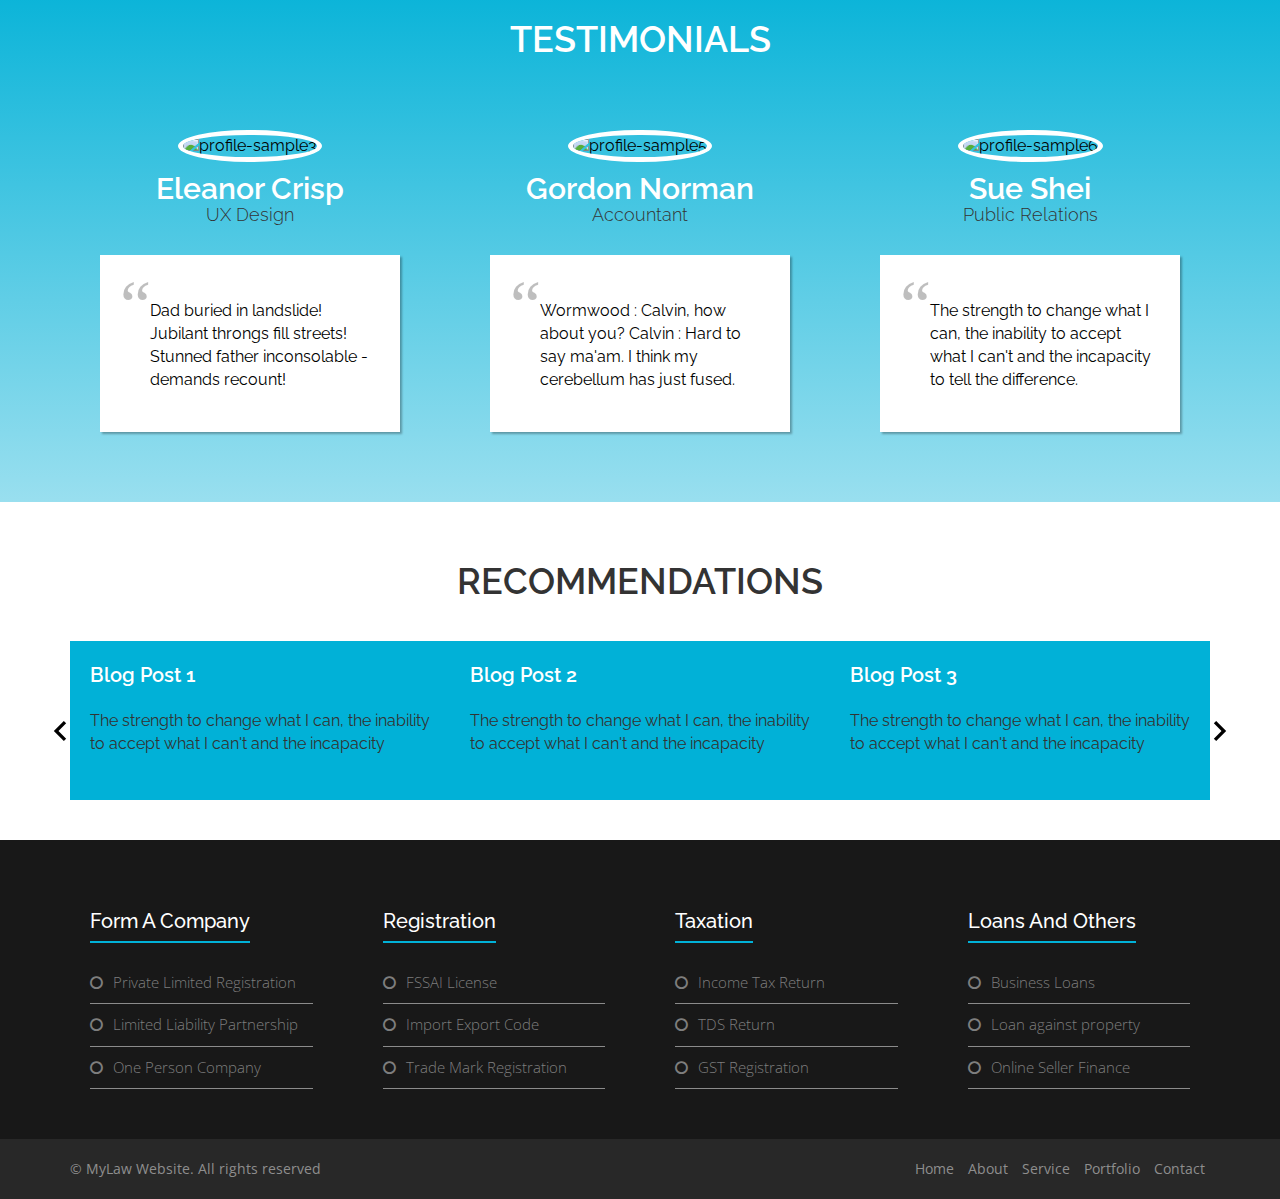
==== commit 9fbae39f: "modal" ====
--- a/index.html
+++ b/index.html
@@ -1,338 +1,475 @@
 <!doctype html>
 <html lang="en">
-	<head>
-		<meta charset="UTF-8">
-		<meta name="viewport" content="width=device-width, initial-scale=1, maximum-scale=1, user-scalable=no">
-		<title>Home Page</title>
-		<link href="https://fonts.googleapis.com/css?family=Josefin+Sans|Open+Sans|Raleway" rel="stylesheet">
-		<link rel="stylesheet" href="css/bootstrap.min.css">
-		<link rel="stylesheet" href="css/font-awesome.min.css">
-		<link rel="stylesheet" href="css/blog-article-ionicons.css">
-		<link rel="stylesheet" href="css/default.css">
-		<link rel="stylesheet" href="css/style.css">
-	</head>
-	<body>
-		<!--header-->
-		<header id="home">
-			<section class="top-nav hidden-xs">
-				<div class="container">
-					<div class="row">
-						<div class="col-md-6">
-							<div class="top-left">
-								<ul>
-									<li><a href="#"><i class="fa fa-facebook" aria-hidden="true"></i></a></li>
-									<li><a href="#"><i class="fa fa-twitter" aria-hidden="true"></i></a></li>
-									<li><a href="#"><i class="fa fa-linkedin" aria-hidden="true"></i></a></li>
-									<li><a href="#"><i class="fa fa-vk" aria-hidden="true"></i></a></li>
-									<li><a href="#"><i class="fa fa-instagram" aria-hidden="true"></i></a></li>
-								</ul>
-							</div>
-						</div>
-						<div class="col-md-6">
-							<div class="top-right">
-								<p>Location:<span>New Delhi</span></p>
-							</div>
-						</div>
-					</div>
-				</div>
-			</section>
-			<!--main-nav-->
-			<div id="main-nav">
-				<nav class="navbar">
-					<div class="container">
-						<div class="navbar-header">
-							<a href="index.html" class="navbar-brand">MyLaw</a>
-							<button type="button" class="navbar-toggle collapsed" data-toggle="collapse" data-target="#ftheme">
-							<span class="sr-only">Toggle</span>
-							<span class="icon-bar"></span>
-							<span class="icon-bar"></span>
-							<span class="icon-bar"></span>
-							</button>
-						</div>
-						<div class="navbar-collapse collapse" id="ftheme">
-							<ul class="nav navbar-nav navbar-right">
-								<li class="active"><a href="index.html">home</a></li>
-								<li><a href="about-us.html">about</a></li>
-								<li><a href="services.html">services</a></li>
-								<li><a href="blog/index.html">blog</a></li>
-								<li><a href="contactus.html">contact</a></li>
-								<li class="hidden-sm hidden-xs">
-									<a href="#" id="ss"><i class="fa fa-search" aria-hidden="true"></i></a>
-								</li>
-							</ul>
-						</div>
-						<div class="search-form">
-							<form>
-								<input type="text" id="s" size="40" placeholder="Search..." />
-							</form>
-						</div>
-					</div>
-				</nav>
-			</div>
-		</header>
-		<div id="carousel-example-generic" class="carousel slide" data-ride="carousel">
-			<!-- Indicators -->
-			<ol class="carousel-indicators">
-				<li data-target="#carousel-example-generic" data-slide-to="0" class="active"></li>
-				<li data-target="#carousel-example-generic" data-slide-to="1"></li>
-				<li data-target="#carousel-example-generic" data-slide-to="2"></li>
-			</ol>
-			<!-- Wrapper for slides -->
-			<div class="carousel-inner">
-				<div class="item active">
-					<img src="img/law1.jpg">
-					<div class="carousel-caption">
-						<h3>Caption Text</h3>
-					</div>
-				</div>
-				<div class="item">
-					<img src="img/law2.jpg">
-					<div class="carousel-caption">
-						<h3>Caption Text</h3>
-					</div>
-				</div>
-				<div class="item">
-					<img src="img/law3.jpg">
-					<div class="carousel-caption">
-						<h3>Caption Text</h3>
-					</div>
-				</div>
-			</div>
-		</div>
-		<!-- Carousel -->
-		<section class="courts">
-			<h1>courts available</h1>
-			<div class="container">
-				<div class="row">
-					<div class="col-md-12">
-						<form action="" method="post" role="form" class="form search">
-							<div class="form-group ">
-								<input type="text" name="search" class="form-control" id="search" placeholder="Search Courts"  data-rule="minlen:4" data-msg="Please enter at least 4 chars" />
-								<div class="validation"></div>
-							</div>
-						</form>
-					</div>
-				</div>
-				<div class="row">
-					<div class="col-md-12">
-						<ul class="nav nav-pills">
-							<li class="active"><a data-toggle="pill" href="#allcourts">all</a></li>
-							<li><a data-toggle="pill" href="#nationalcourts">national</a></li>
-							<li><a data-toggle="pill" href="#statecourts">state</a></li>
-							<li><a data-toggle="pill" href="#districtcourts">district</a></li>
-							<li><a data-toggle="pill" href="#tribunals">tribunals</a></li>
-						</ul>
-						<div class="tab-content">
-							<div id="allcourts" class="tab-pane fade in active">
-								<ul class="court-list">
-									<li>
-										Supreme court of india
-									</li>
-									<li>
-										Delhi High court
-									</li>
-									<li>
-										Bombay high court
-									</li>
-									<li>
-										Rajasthan High court
-									</li>
-									<li>
-										Supreme court of india
-									</li>
-									<li>
-										Delhi High court
-									</li>
-									<li>
-										Bombay high court
-									</li>
-									<li>
-										Rajasthan High court
-									</li>
-									<li>
-										Supreme court of india
-									</li>
-									<li>
-										Delhi High court
-									</li>
-									<li>
-										Bombay high court
-									</li>
-									<li>
-										Rajasthan High court
-									</li>
-								</ul>
-							</div>
-							<div id="nationalcourts" class="tab-pane fade">
-								<h3>Menu 1</h3>
-								<p>Ut enim ad minim veniam, quis nostrud exercitation ullamco laboris nisi ut aliquip ex ea commodo consequat.</p>
-							</div>
-							<div id="statecourts" class="tab-pane fade">
-								<h3>Menu 2</h3>
-								<p>Sed ut perspiciatis unde omnis iste natus error sit voluptatem accusantium doloremque laudantium, totam rem aperiam.</p>
-							</div>
-							<div id="districtcourts" class="tab-pane fade">
-								<h3>Menu 3</h3>
-								<p>Eaque ipsa quae ab illo inventore veritatis et quasi architecto beatae vitae dicta sunt explicabo.</p>
-							</div>
-							<div id="tribunals" class="tab-pane fade">
-								<h3>Menu 3</h3>
-								<p>Eaque ipsa quae ab illo inventore veritatis et quasi architecto beatae vitae dicta sunt explicabo.</p>
-							</div>
-						</div>
-					</div>
-				</div>
-			</div>
-		</section>
-		<section class="testimonials">
-			<h1>TESTIMONIALS</h1>
-			<div class="container">
-				<div class="row">
-					<div class="col-md-4 col-sm-12 col-xs-12">
-						<figure class="snip">
-							<img src="https://s3-us-west-2.amazonaws.com/s.cdpn.io/331810/profile-sample3.jpg" alt="profile-sample3" class="profile" />
-							<figcaption>
-								<h2>Eleanor Crisp</h2>
-								<h4>UX Design</h4>
-								<blockquote>Dad buried in landslide! Jubilant throngs fill streets! Stunned father inconsolable - demands recount!</blockquote>
-							</figcaption>
-						</figure>
-					</div>
-					<div class="col-md-4 col-sm-12 col-xs-12">
-						<figure class="snip hover">
-							<img src="https://s3-us-west-2.amazonaws.com/s.cdpn.io/331810/profile-sample5.jpg" alt="profile-sample5" class="profile" />
-							<figcaption>
-								<h2>Gordon Norman</h2>
-								<h4>Accountant</h4>
-								<blockquote>Wormwood : Calvin, how about you? Calvin : Hard to say ma'am. I think my cerebellum has just fused. </blockquote>
-							</figcaption>
-						</figure>
-					</div>
-					<div class="col-md-4 col-sm-12 col-xs-12">
-						<figure class="snip">
-							<img src="https://s3-us-west-2.amazonaws.com/s.cdpn.io/331810/profile-sample6.jpg" alt="profile-sample6" class="profile" />
-							<figcaption>
-								<h2>Sue Shei</h2>
-								<h4>Public Relations</h4>
-								<blockquote>The strength to change what I can, the inability to accept what I can't and the incapacity to tell the difference.</blockquote>
-							</figcaption>
-						</figure>
-					</div>
-				</div>
-			</div>
-		</section>
-		<section class="recommendation">
-			<h1>recommendations</h1>
-			<div class="container">
-				<div class="row">
-					<div class="col-md-12 col-xs-8 col-xs-offset-2 col-md-offset-0">
-						<div class="rec-wrapper">
-							<span class="rec-arrow left"></span>
-							<div class="recent-post">
-								<div class="post-heading">Blog Post 1</div>
-								<div class="post-content">
-									The strength to change what I can, the inability to accept what I can't and the incapacity
-								</div>
-							</div>
-							<div class="recent-post">
-								<div class="post-heading">Blog Post 2</div>
-								<div class="post-content">
-									The strength to change what I can, the inability to accept what I can't and the incapacity
-								</div>
-							</div>
-							<div class="recent-post">
-								<div class="post-heading">Blog Post 3</div>
-								<div class="post-content">
-									The strength to change what I can, the inability to accept what I can't and the incapacity
-								</div>
-							</div>
-							<span class="rec-arrow right"></span>
-						</div>
-					</div>
-				</div>
-			</div>
-		</section>
-		<!--footeer-->
-		<div id="footer">
-			<div class="container">
-				<div class="row">
-					<div class="col-md-3">
-						<div class="footer-heading">
-							<h3><span>form a company</span> </h3>
-							<ul>
-							<li><a href="#">Private Limited Registration</a></li>
-							<li><a href="#">Limited Liability Partnership</a></li>
-							<li><a href="#">One Person Company</a></li>
-						</div>
-					</div>
-					<div class="col-md-3">
-						<div class="footer-heading">
-							<h3><span>Registration</span> </h3>
-							<ul>
-								<li><a href="#">FSSAI License</a></li>
-								<li><a href="#">Import Export Code</a></li>
-								<li><a href="#">Trade Mark Registration</a></li>
-							</ul>
-						</div>
-					</div>
-					<div class="col-md-3">
-						<div class="footer-heading">
-							<h3><span>Taxation</span> </h3>
-							<ul>
-								<li><a href="#">Income Tax Return</a></li>
-								<li><a href="#">TDS Return</a></li>
-								<li><a href="#">GST Registration</a></li>
-							</ul>
-						</div>
-					</div>
-					<div class="col-md-3">
-						<div class="footer-heading">
-							<h3><span>Loans and others</span> </h3>
-							<ul>
-								<li><a href="#">Business Loans</a></li>
-								<li><a href="#">Loan against property</a></li>
-								<li><a href="#">Online Seller Finance</a></li>
-							</ul>
-						</div>
-					</div>
-				</div>
-			</div>
-		</div>
-		</div>
-		<!--bottom footer-->
-		<div id="bottom-footer" class="hidden-xs">
-			<div class="container">
-				<div class="row">
-					<div class="col-md-4">
-						<div class="footer-left">
-							&copy; MyLaw Website. All rights reserved
-							<div class="credits">
-								<!--
-									All the links in the footer should remain intact.
-									You can delete the links only if you purchased the pro version.
-									Licensing information: https://bootstrapmade.com/license/
-									Purchase the pro version with working PHP/AJAX contact form: https://bootstrapmade.com/buy/?theme=MyBiz
-									-->
-								<!--    Designed by <a href="https://bootstrapmade.com/">BootstrapMade</a>-->
-							</div>
-						</div>
-					</div>
-					<div class="col-md-8">
-						<div class="footer-right">
-							<ul class="list-unstyled list-inline pull-right">
-								<li><a href="#home">Home</a></li>
-								<li><a href="#about">About</a></li>
-								<li><a href="#service">Service</a></li>
-								<li><a href="#portfolo">Portfolio</a></li>
-								<li><a href="#contact">Contact</a></li>
-							</ul>
-						</div>
-					</div>
-				</div>
-			</div>
-		</div>
-		<script src="js/jquery.min.js"></script>
-		<script src="js/bootstrap.min.js"></script>
-		<script src="js/script.js"></script>
-	</body>
-</html>
+    <head>
+        <meta charset="UTF-8">
+        <meta name="viewport" content="width=device-width, initial-scale=1, maximum-scale=1, user-scalable=no">
+        <title>Home Page</title>
+        <link href="https://fonts.googleapis.com/css?family=Josefin+Sans|Open+Sans|Raleway" rel="stylesheet">
+        <link rel="stylesheet" href="css/bootstrap.min.css">
+        <link rel="stylesheet" href="css/font-awesome.min.css">
+        <link rel="stylesheet" href="css/blog-article-ionicons.css">
+        <link rel="stylesheet" href="css/default.css">
+        <link rel="stylesheet" href="css/style.css">
+    </head>
+    <body>
+        <!--header-->
+        <header id="home">
+            <section class="top-nav hidden-xs">
+                <div class="container">
+                    <div class="row">
+                        <div class="col-md-6">
+                            <div class="top-left">
+                                <ul>
+                                    <li><a href="#"><i class="fa fa-facebook" aria-hidden="true"></i></a></li>
+                                    <li><a href="#"><i class="fa fa-twitter" aria-hidden="true"></i></a></li>
+                                    <li><a href="#"><i class="fa fa-linkedin" aria-hidden="true"></i></a></li>
+                                    <li><a href="#"><i class="fa fa-vk" aria-hidden="true"></i></a></li>
+                                    <li><a href="#"><i class="fa fa-instagram" aria-hidden="true"></i></a></li>
+                                </ul>
+                            </div>
+                        </div>
+                        <div class="col-md-6">
+                            <div class="top-right">
+                                <p>Location:<span>New Delhi</span></p>
+                            </div>
+                        </div>
+                    </div>
+                </div>
+            </section>
+            <!--main-nav-->
+            <div id="main-nav">
+                <nav class="navbar">
+                    <div class="container">
+                        <div class="navbar-header">
+                            <a href="index.html" class="navbar-brand">MyLaw</a>
+                            <button type="button" class="navbar-toggle collapsed" data-toggle="collapse" data-target="#ftheme">
+                            <span class="sr-only">Toggle</span>
+                            <span class="icon-bar"></span>
+                            <span class="icon-bar"></span>
+                            <span class="icon-bar"></span>
+                            </button>
+                        </div>
+                        <div class="navbar-collapse collapse" id="ftheme">
+                            <ul class="nav navbar-nav navbar-right">
+                                <li class="active"><a href="index.html">home</a></li>
+                                <li><a href="about-us.html">about</a></li>
+                                <li><a href="services.html">services</a></li>
+                                <li><a href="blog/index.html">blog</a></li>
+                                <li><a href="contactus.html">contact</a></li>
+                                <li class="hidden-sm hidden-xs">
+                                    <li>
+                                        <button class="btn" data-toggle="modal" data-target="#myModal">
+    Login</button>
+
+                                 
+                                                    
+
+<div class="modal fade" id="myModal" tabindex="-1" role="dialog" aria-labelledby="myLargeModalLabel"
+    aria-hidden="true">
+    <div class="modal-dialog modal-lg">
+        <div class="modal-content">
+            <!-- <div class="modal-header"> -->
+                <!-- <button type="button" class="close" data-dismiss="modal" aria-hidden="true"> -->
+                    <!-- ×</button> -->
+                 <!-- <h4 class="modal-title" id="myModalLabel">  -->
+                    <!-- Login/Registration - <a href="http://www.jquery2dotnet.com">jquery2dotnet.com</a></h4>  -->
+            <!-- </div> -->
+        
+            <div class="modal-body">
+                <div class="row">
+                    <!-- <div class="col-md-8" style="border-right: 1px dotted #C2C2C2;padding-right: 30px;"> -->
+                           
+                        <ul class="nav nav-tabs">
+                            <li class="active"><a href="#Login" data-toggle="tab">Login</a></li>
+                            <li><a href="#Registration" data-toggle="tab">Registration</a></li>
+                        </ul>
+                        <!-- <!-- Tab panes -->
+                        <div class="tab-content">
+                            <div class="tab-pane active" id="Login">
+                                <form role="form" class="form-horizontal">
+
+                                <div class="form-group">
+                                    <div class="modalstyle">
+                                    <div class="col-sm-12">
+                                        <input type="email" class="form-control" id="email1" placeholder="Email" />
+                                    </div>
+                                </div>
+                                </div>
+                                <div class="form-group">
+                                
+                                    <div class="col-sm-12">
+                                        <input type="email" class="form-control" id="exampleInputPassword1" placeholder="password"/>
+                                    </div>
+                                </div>
+                                <div class="row">
+                                        <button type="submit" class="btn btn-sm">
+            
+                                            Submit</button><br>
+
+                                        <a href="javascript:;">Forgot your password?</a>
+                                    
+                                </div>
+                                </form>
+                            </div>
+                            <div class="tab-pane" id="Registration">
+                                <form role="form" class="form-horizontal">
+                                <div class="form-group">
+                                    
+                                    <div class="col-sm-12">
+                                        <div class="row">
+                                           <!-- <div class="col-md-3">
+                                               <!-- <select class="form-control">
+                                                    <option>Mr.</option>
+                                                    <option>Ms.</option>
+                                                    <option>Mrs.</option>
+                                                </select>
+                                            </div>-->
+                                            <div class="col-md-12">
+                                                <input type="text" class="form-control" placeholder="Name" />
+                                            </div>
+                                        </div>
+                                    </div>
+                                </div>
+                                <div class="form-group">
+                                    
+                                    <div class="col-sm-12">
+                                        <input type="email" class="form-control" id="email" placeholder="Email" />
+                                    </div>
+                                </div>
+                                <div class="form-group">
+                                    
+                                    <div class="col-sm-12">
+                                        <input type="email" class="form-control" id="mobile" placeholder="Mobile" />
+                                    </div>
+                                </div>
+                                <div class="form-group">
+                                    
+                                    <div class="col-sm-12">
+                                        <input type="password" class="form-control" id="password" placeholder="Password" />
+                                    </div>
+                                </div>
+                                 <div class="form-group">
+                                    
+                                    <div class="col-sm-12">
+                                        <input type="password" class="form-control" id="password" placeholder="ConfirmPassword" />
+                                    </div>
+                                </div>
+                                <div class="row">
+                                    <div class="col-sm-2">
+                                    </div>
+                                    <div class="col-sm-12">
+                                        <button type="button" class="btn btn-sm">
+                                           Save & Continue</button><br><br>
+                                        <button type="button" class="btn btn-default btn-sm">
+                                            Cancel</button>
+                                    </div>
+                                </div>
+                                </form>
+                            </div>
+                        </div>
+                        
+                    <!-- </div> -->
+                    <!-- <div class="col-md-4"> -->
+                        <div class="row text-center sign-with">
+                            <div class="col-md-12">
+                                <h3>
+                                    Sign in with</h3>
+                            </div>
+                            <div class="col-md-12">
+                                <div class="btn-group">  
+                                    <a href="#" class="btn btn-primary">Facebook</a> <a href="#" class="btn btn-danger">
+                                        Google</a>
+                                </div>
+                            </div>
+                        </div>
+                    <!-- </div> -->
+                </div>
+            </div>
+        </div>
+    </div>
+</div>
+</li>
+
+                                    <a href="#" id="ss"><i class="fa fa-search" aria-hidden="true"></i></a>
+                                </li>
+                            </ul>
+                        </div>
+                        <div class="search-form">
+                            <form>
+                                <input type="text" id="s" size="40" placeholder="Search..." />
+                            </form>
+                        </div>
+                    </div>
+                </nav>
+            </div>
+        </header>
+        <div id="carousel-example-generic" class="carousel slide" data-ride="carousel">
+            <!-- Indicators -->
+            <ol class="carousel-indicators">
+                <li data-target="#carousel-example-generic" data-slide-to="0" class="active"></li>
+                <li data-target="#carousel-example-generic" data-slide-to="1"></li>
+                <li data-target="#carousel-example-generic" data-slide-to="2"></li>
+            </ol>
+            <!-- Wrapper for slides -->
+            <div class="carousel-inner">
+                <div class="item active">
+                    <img src="img/law1.jpg">
+                    <div class="carousel-caption">
+                        <h3>Caption Text</h3>
+                    </div>
+                </div>
+                <div class="item">
+                    <img src="img/law2.jpg">
+                    <div class="carousel-caption">
+                        <h3>Caption Text</h3>
+                    </div>
+                </div>
+                <div class="item">
+                    <img src="img/law3.jpg">
+                    <div class="carousel-caption">
+                        <h3>Caption Text</h3>
+                    </div>
+                </div>
+            </div>
+        </div>
+        <!-- Carousel -->
+        <section class="courts">
+            <h1>courts available</h1>
+            <div class="container">
+                <div class="row">
+                    <div class="col-md-12">
+                        <form action="" method="post" role="form" class="form search">
+                            <div class="form-group ">
+                                <input type="text" name="search" class="form-control" id="search" placeholder="Search Courts"  data-rule="minlen:4" data-msg="Please enter at least 4 chars" />
+                                <div class="validation"></div>
+                            </div>
+                        </form>
+                    </div>
+                </div>
+                <div class="row">
+                    <div class="col-md-12">
+                        <ul class="nav nav-pills">
+                            <li class="active"><a data-toggle="pill" href="#allcourts">all</a></li>
+                            <li><a data-toggle="pill" href="#nationalcourts">national</a></li>
+                            <li><a data-toggle="pill" href="#statecourts">state</a></li>
+                            <li><a data-toggle="pill" href="#districtcourts">district</a></li>
+                            <li><a data-toggle="pill" href="#tribunals">tribunals</a></li>
+                        </ul>
+                        <div class="tab-content">
+                            <div id="allcourts" class="tab-pane fade in active">
+                                <ul class="court-list">
+                                    <li>
+                                        Supreme court of india
+                                    </li>
+                                    <li>
+                                        Delhi High court
+                                    </li>
+                                    <li>
+                                        Bombay high court
+                                    </li>
+                                    <li>
+                                        Rajasthan High court
+                                    </li>
+                                    <li>
+                                        Supreme court of india
+                                    </li>
+                                    <li>
+                                        Delhi High court
+                                    </li>
+                                    <li>
+                                        Bombay high court
+                                    </li>
+                                    <li>
+                                        Rajasthan High court
+                                    </li>
+                                    <li>
+                                        Supreme court of india
+                                    </li>
+                                    <li>
+                                        Delhi High court
+                                    </li>
+                                    <li>
+                                        Bombay high court
+                                    </li>
+                                    <li>
+                                        Rajasthan High court
+                                    </li>
+                                </ul>
+                            </div>
+                            <div id="nationalcourts" class="tab-pane fade">
+                                <h3>Menu 1</h3>
+                                <p>Ut enim ad minim veniam, quis nostrud exercitation ullamco laboris nisi ut aliquip ex ea commodo consequat.</p>
+                            </div>
+                            <div id="statecourts" class="tab-pane fade">
+                                <h3>Menu 2</h3>
+                                <p>Sed ut perspiciatis unde omnis iste natus error sit voluptatem accusantium doloremque laudantium, totam rem aperiam.</p>
+                            </div>
+                            <div id="districtcourts" class="tab-pane fade">
+                                <h3>Menu 3</h3>
+                                <p>Eaque ipsa quae ab illo inventore veritatis et quasi architecto beatae vitae dicta sunt explicabo.</p>
+                            </div>
+                            <div id="tribunals" class="tab-pane fade">
+                                <h3>Menu 3</h3>
+                                <p>Eaque ipsa quae ab illo inventore veritatis et quasi architecto beatae vitae dicta sunt explicabo.</p>
+                            </div>
+                        </div>
+                    </div>
+                </div>
+            </div>
+        </section>
+        <section class="testimonials">
+            <h1>TESTIMONIALS</h1>
+            <div class="container">
+                <div class="row">
+                    <div class="col-md-4 col-sm-12 col-xs-12">
+                        <figure class="snip">
+                            <img src="https://s3-us-west-2.amazonaws.com/s.cdpn.io/331810/profile-sample3.jpg" alt="profile-sample3" class="profile" />
+                            <figcaption>
+                                <h2>Eleanor Crisp</h2>
+                                <h4>UX Design</h4>
+                                <blockquote>Dad buried in landslide! Jubilant throngs fill streets! Stunned father inconsolable - demands recount!</blockquote>
+                            </figcaption>
+                        </figure>
+                    </div>
+                    <div class="col-md-4 col-sm-12 col-xs-12">
+                        <figure class="snip hover">
+                            <img src="https://s3-us-west-2.amazonaws.com/s.cdpn.io/331810/profile-sample5.jpg" alt="profile-sample5" class="profile" />
+                            <figcaption>
+                                <h2>Gordon Norman</h2>
+                                <h4>Accountant</h4>
+                                <blockquote>Wormwood : Calvin, how about you? Calvin : Hard to say ma'am. I think my cerebellum has just fused. </blockquote>
+                            </figcaption>
+                        </figure>
+                    </div>
+                    <div class="col-md-4 col-sm-12 col-xs-12">
+                        <figure class="snip">
+                            <img src="https://s3-us-west-2.amazonaws.com/s.cdpn.io/331810/profile-sample6.jpg" alt="profile-sample6" class="profile" />
+                            <figcaption>
+                                <h2>Sue Shei</h2>
+                                <h4>Public Relations</h4>
+                                <blockquote>The strength to change what I can, the inability to accept what I can't and the incapacity to tell the difference.</blockquote>
+                            </figcaption>
+                        </figure>
+                    </div>
+                </div>
+            </div>
+        </section>
+        <section class="recommendation">
+            <h1>recommendations</h1>
+            <div class="container">
+                <div class="row">
+                    <div class="col-md-12 col-xs-8 col-xs-offset-2 col-md-offset-0">
+                        <div class="rec-wrapper">
+                            <span class="rec-arrow left"></span>
+                            <div class="recent-post">
+                                <div class="post-heading">Blog Post 1</div>
+                                <div class="post-content">
+                                    The strength to change what I can, the inability to accept what I can't and the incapacity
+                                </div>
+                            </div>
+                            <div class="recent-post">
+                                <div class="post-heading">Blog Post 2</div>
+                                <div class="post-content">
+                                    The strength to change what I can, the inability to accept what I can't and the incapacity
+                                </div>
+                            </div>
+                            <div class="recent-post">
+                                <div class="post-heading">Blog Post 3</div>
+                                <div class="post-content">
+                                    The strength to change what I can, the inability to accept what I can't and the incapacity
+                                </div>
+                            </div>
+                            <span class="rec-arrow right"></span>
+                        </div>
+                    </div>
+                </div>
+            </div>
+        </section>
+        <!--footeer-->
+        <div id="footer">
+            <div class="container">
+                <div class="row">
+                    <div class="col-md-3">
+                        <div class="footer-heading">
+                            <h3><span>form a company</span> </h3>
+                            <ul>
+                            <li><a href="#">Private Limited Registration</a></li>
+                            <li><a href="#">Limited Liability Partnership</a></li>
+                            <li><a href="#">One Person Company</a></li>
+                        </div>
+                    </div>
+                    <div class="col-md-3">
+                        <div class="footer-heading">
+                            <h3><span>Registration</span> </h3>
+                            <ul>
+                                <li><a href="#">FSSAI License</a></li>
+                                <li><a href="#">Import Export Code</a></li>
+                                <li><a href="#">Trade Mark Registration</a></li>
+                            </ul>
+                        </div>
+                    </div>
+                    <div class="col-md-3">
+                        <div class="footer-heading">
+                            <h3><span>Taxation</span> </h3>
+                            <ul>
+                                <li><a href="#">Income Tax Return</a></li>
+                                <li><a href="#">TDS Return</a></li>
+                                <li><a href="#">GST Registration</a></li>
+                            </ul>
+                        </div>
+                    </div>
+                    <div class="col-md-3">
+                        <div class="footer-heading">
+                            <h3><span>Loans and others</span> </h3>
+                            <ul>
+                                <li><a href="#">Business Loans</a></li>
+                                <li><a href="#">Loan against property</a></li>
+                                <li><a href="#">Online Seller Finance</a></li>
+                            </ul>
+                        </div>
+                    </div>
+                </div>
+            </div>
+        </div>
+        </div>
+        <!--bottom footer-->
+        <div id="bottom-footer" class="hidden-xs">
+            <div class="container">
+                <div class="row">
+                    <div class="col-md-4">
+                        <div class="footer-left">
+                            &copy; MyLaw Website. All rights reserved
+                            <div class="credits">
+                                <!--
+                                    All the links in the footer should remain intact.
+                                    You can delete the links only if you purchased the pro version.
+                                    Licensing information: https://bootstrapmade.com/license/
+                                    Purchase the pro version with working PHP/AJAX contact form: https://bootstrapmade.com/buy/?theme=MyBiz
+                                    -->
+                                <!--    Designed by <a href="https://bootstrapmade.com/">BootstrapMade</a>-->
+                            </div>
+                        </div>
+                    </div>
+                    <div class="col-md-8">
+                        <div class="footer-right">
+                            <ul class="list-unstyled list-inline pull-right">
+                                <li><a href="#home">Home</a></li>
+                                <li><a href="#about">About</a></li>
+                                <li><a href="#service">Service</a></li>
+                                <li><a href="#portfolo">Portfolio</a></li>
+                                <li><a href="#contact">Contact</a></li>
+                            </ul>
+                        </div>
+                    </div>
+                </div>
+            </div>
+        </div>
+        <script src="js/jquery.min.js"></script>
+        <script src="js/bootstrap.min.js"></script>
+        <script src="js/script.js"></script>
+    </body>
+
+    </html>
+
+ 
+
--- a/css/style.css
+++ b/css/style.css
@@ -292,3 +292,17 @@
 background-color: #01b1d7;
 color: #fff;
 }
+
+.modal-dialog
+{
+    width: 350px;
+}
+ 
+.btn:hover
+{
+    background-color: #fff;
+    color: #01b1d7;
+    border-color: #01b1d7;
+}
+
+
